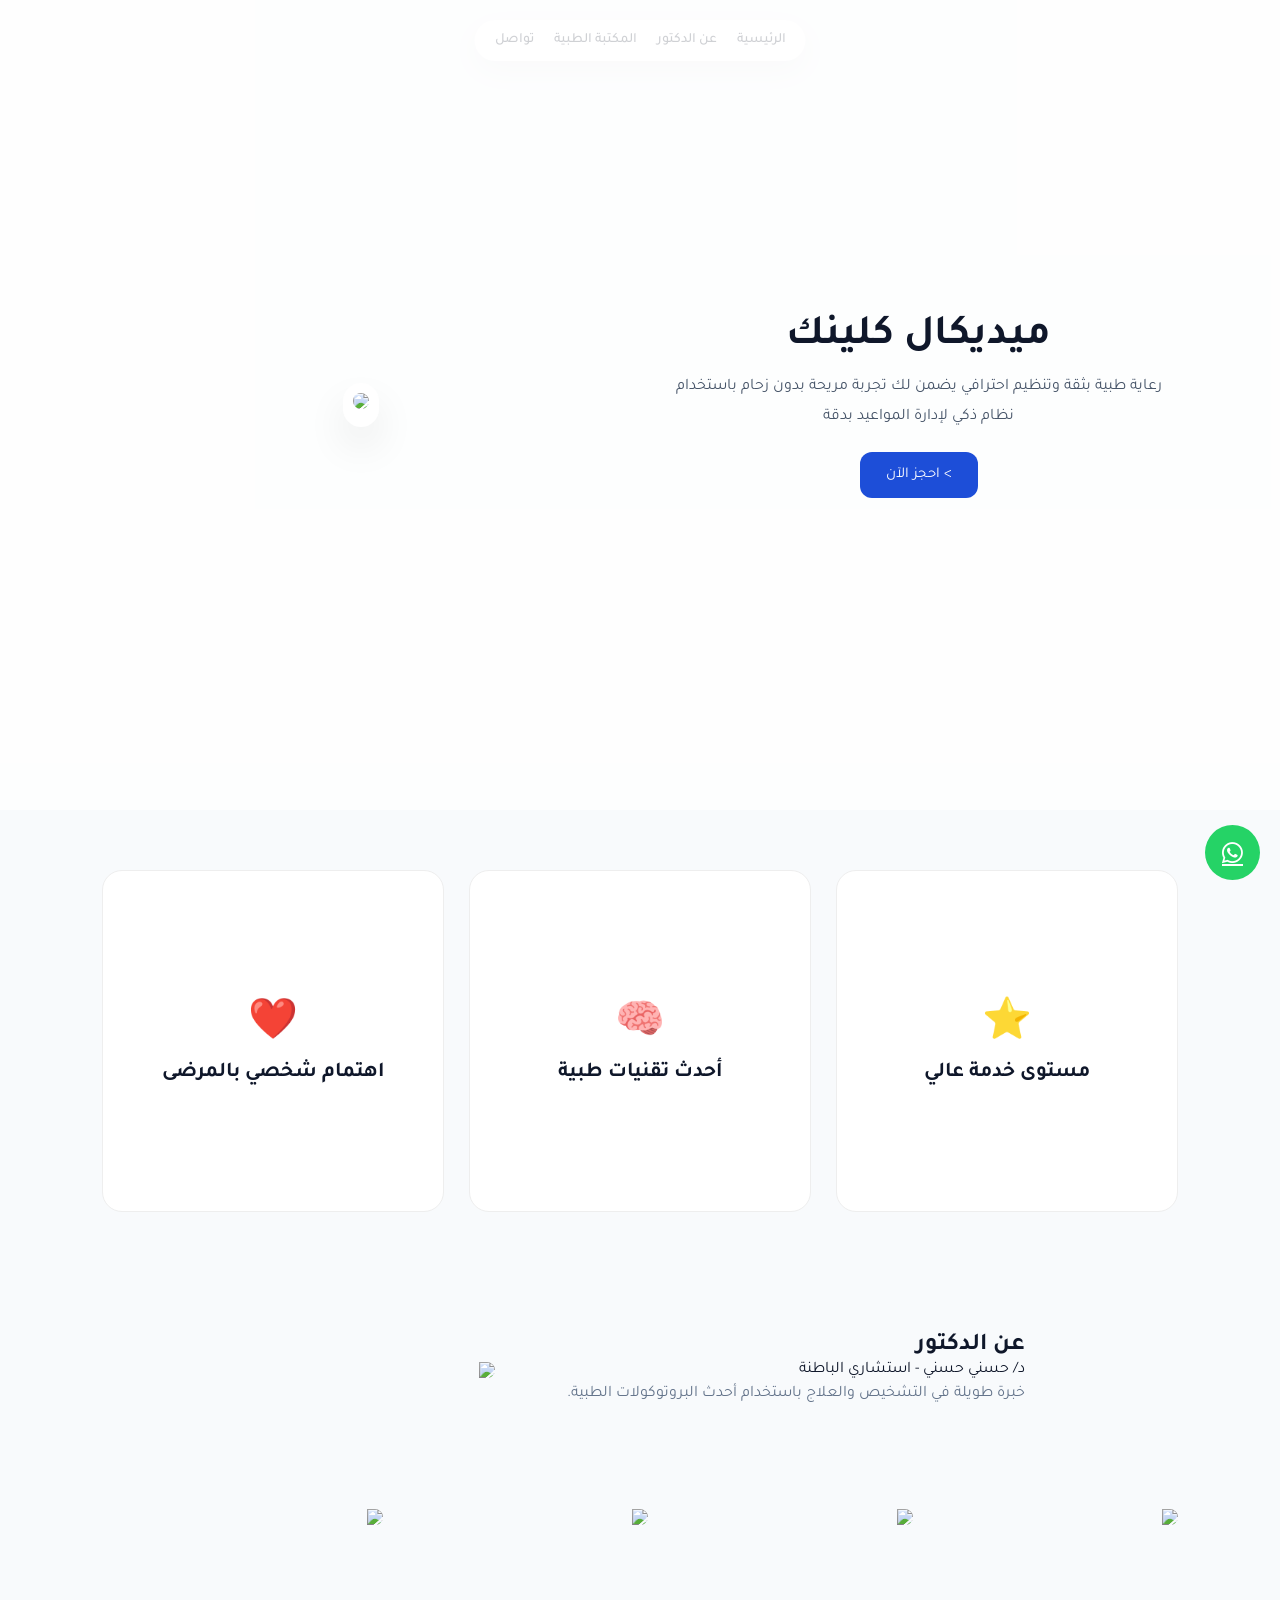
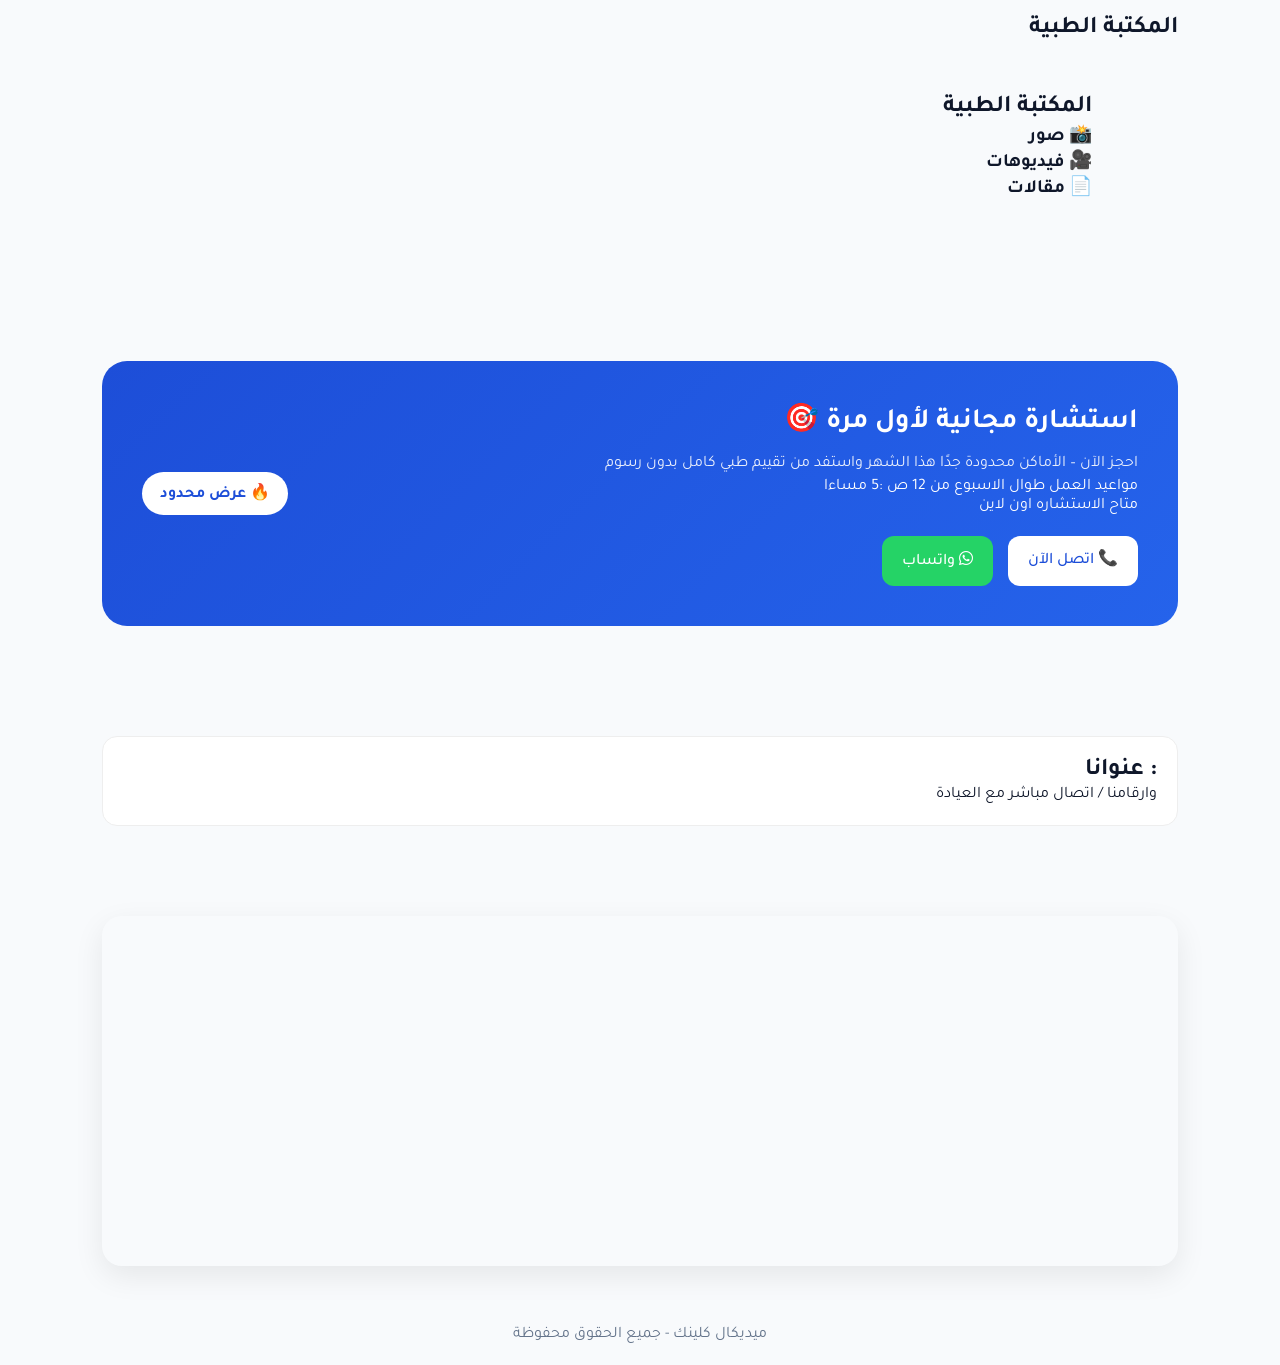
==== index.html @ 676a2374 "Update index.html" ====
<!DOCTYPE html>
<html lang="ar" dir="rtl">
<head>
<meta charset="UTF-8">
<meta name="viewport" content="width=device-width, initial-scale=1.0">
<title>العيادة </title>

<link href="https://fonts.googleapis.com/css2?family=Tajawal:wght@400;500;700&display=swap" rel="stylesheet">
<link rel="stylesheet" href="https://cdnjs.cloudflare.com/ajax/libs/font-awesome/6.5.0/css/all.min.css">

<style>

:root{
  --primary:#1d4ed8;
  --dark:#0f172a;
  --bg:#f8fafc;
  --card:#ffffff;
  --muted:#64748b;
}

*{
  margin:0;
  padding:0;
  box-sizing:border-box;
  font-family:'Tajawal',sans-serif;
}

body{
  background:var(--bg);
  color:var(--dark);
}
.login-btn {
  background: linear-gradient(135deg, #1a237e, #3949ab);
  color: #fff;
  border: none;
  padding: 14px 30px;
  font-size: 16px;
  border-radius: 10px;
  cursor: pointer;
  position: relative;
  overflow: hidden;
  transition: 0.3s;
}

.login-btn::after {
  content: "";
  position: absolute;
  width: 100%;
  height: 100%;
  background: rgba(255,255,255,0.2);
  top: 0;
  left: -100%;
  transition: 0.4s;
}

.login-btn:hover::after {
  left: 100%;
}

.login-btn:hover {
  transform: translateY(-2px);
  box-shadow: 0 8px 20px rgba(0,0,0,0.2);
}
/* HERO */
.hero{
  position:relative;
  padding:70px 8%;
  background:linear-gradient(135deg,#e0f2fe,#ffffff);
  min-height:90vh;
  display:flex;
  align-items:center;
}
.hero-content{
  display:flex;
  justify-content:center; /* يوسّط العناصر */
  align-items:center;
}
/* NAV inside hero */
.navbar{
  position:absolute;
  top:20px;
  left:50%;
  transform:translateX(-50%);
  background:#fff;
  padding:12px 20px;
  border-radius:50px;
  display:flex;
  gap:20px;
  box-shadow:0 10px 30px rgba(0,0,0,0.08);
}

.navbar a{
  text-decoration:none;
  color:var(--dark);
  font-weight:500;
  font-size:14px;
}

.hero-content{
  display:flex;
  width:100%;
  justify-content:space-between;
  align-items:left;
  flex-wrap:wrap;
}

.hero-text{
  flex:0.8;
  max-width:500px;
  margin-right:70px; /* زقيه لليمين */
}

.hero-text h1{
  font-size:42px;
}

.hero-text p{
  color:var(--muted);
  margin-top:10px;
  line-height:1.8;
}

.hero-img{
  flex:1;
  text-align:left;
}

.hero-img img{
  width:320px;
  border-radius:20px;
}

/* WA ICON */
.wa{
  position:fixed;
  bottom:20px;
  right:20px;
  background:#25d366;
  color:#fff;
  width:55px;
  height:55px;
  border-radius:50%;
  display:flex;
  align-items:center;
  justify-content:center;
  font-size:24px;
}

/* CARDS */
.cards{
  display:grid;

  /* 3 كروت كبار في الصف */
  grid-template-columns: repeat(3, 1fr);

  gap:25px;
  padding:60px 8%;
}

/* CARDS */
.cards{
  display:grid;

  /* 3 كروت كبار في الصف */
  grid-template-columns: repeat(3, 1fr);

  gap:25px;
  padding:60px 8%;
}


.card{
  background:#fff;
  border-radius:20px;
  border:1px solid #eee;

  /* مربعة */
  aspect-ratio:1 / 1;

  /* توسيط المحتوى */
  display:flex;
  align-items:center;
  justify-content:center;
  text-align:center;

  font-size:18px;
  font-weight:500;
  transition:0.3s;
}

/* تأثير فخم */
.card:hover{
  transform:translateY(-8px);
  box-shadow:0 20px 40px rgba(0,0,0,0.08);
}


/* DOCTOR SECTION */

.doctor{
  display:flex;
  align-items:center;
  justify-content:center; /* بدل space-between */
  gap:30px;
  padding:60px 8%;
}

/* النص */
.doctor > div{
  flex:0.9;
  max-width:450px;
}

/* الصورة */
.doctor img{
  width:280px;
  border-radius:20px;
}

  
.doctor > div{
  flex:1;
  max-width:500px;
  text-align:right;
  margin-right:40px; /* دي الحركة المهمة */
}
/* GALLERY */
.gallery{
  display:flex;
  overflow-x:auto;
  gap:15px;
  padding:40px 8%;
}

.gallery img{
  width:250px;
  border-radius:15px;
}

/* MEDIA */
.media{
  padding:50px 8%;
}

.media-grid{
  display:grid;
  grid-template-columns:repeat(auto-fit,minmax(250px,1fr));
  gap:15px;
}

.cta{
  margin:60px 8%;
  border-radius:25px;
  background:linear-gradient(135deg,#1d4ed8,#2563eb);
  color:#fff;
  padding:40px;
  position:relative;
  overflow:hidden;
}

/* توزيع داخلي */
.cta-content{
  display:flex;
  justify-content:space-between;
  align-items:center;
  flex-wrap:wrap;
  gap:20px;
}

/* النص */
.cta-text h2{
  font-size:28px;
  margin-bottom:10px;
}

.cta-text p{
  opacity:0.9;
  line-height:1.8;
}

/* الأزرار */
.cta-buttons{
  margin-top:20px;
  display:flex;
  gap:15px;
  flex-wrap:wrap;
}

.call-btn{
  background:#fff;
  color:#1d4ed8;
  padding:12px 20px;
  border-radius:12px;
  text-decoration:none;
  font-weight:500;
}

.wa-btn{
  background:#25d366;
  color:#fff;
  padding:12px 20px;
  border-radius:12px;
  text-decoration:none;
  font-weight:500;
}

/* البادج */
.cta-badge{
  background:#fff;
  color:#1d4ed8;
  padding:10px 18px;
  border-radius:50px;
  font-weight:600;
}

/* موبايل */
@media(max-width:600px){
  .cta-content{
    flex-direction:column;
    text-align:center;
  }
}
/* CONTACT */
.contact{
  padding:50px 8%;
}

.contact-box{
  background:#fff;
  padding:20px;
  border-radius:15px;
  border:1px solid #eee;
}

  .hero-text{
  flex:0.8;
  margin:0 auto;      /* ده اللي بيخليه في النص */
  text-align:center;  /* يخلي الكلام نفسه متوسّط */
}

  .hero-img{
  flex:0.8;
  text-align:center;
}
  
/* MAP */
.map{
  padding:40px 8%;
}

/* FOOTER */
footer{
  text-align:center;
  padding:20px;
  color:#64748b;
}
.wa-btn{
  background:#25d366;
  color:#fff;
  padding:14px 20px;
  border-radius:12px;
  text-decoration:none;
}
  .book-btn{
  background:#1d4ed8;
  color:#fff;
  padding:12px 22px;
  border:none;
  border-radius:12px;
  font-size:15px;
  cursor:pointer;
  transition:0.3s;
}

.book-btn:hover{
  transform:translateY(-2px);
  box-shadow:0 10px 20px rgba(0,0,0,0.1);
}  
  @media(max-width:900px){
  .cards{
    grid-template-columns: repeat(2, 1fr);
  }
}

@media(max-width:500px){
  .cards{
    grid-template-columns: 1fr;
  }
}
</style>
</head>














  
<body>

<!-- HERO -->
<section class="hero" style="
  position:relative;
  background:url('https://images.unsplash.com/photo-1586773860418-d37222d8fce3?auto=format&fit=crop&w=1600&q=80') center/cover no-repeat;
  min-height:90vh;
  display:flex;
  align-items:center;
  padding:70px 8%;
">

<!-- NAV -->
  <div class="navbar">
    <a href="#">الرئيسية</a>
    <a href="#doctor">عن الدكتور</a>
    <a href="#media">المكتبة الطبية</a>
    <a href="#contact">تواصل</a>
  </div>
  
  <!-- overlay فاتح -->
  <div style="
    position:absolute;
    inset:0;
    background:rgba(255,255,255,0.80);
  ">
    
  </div>
  

  <div class="hero-content" style="
    position:relative;
    z-index:2;
    display:flex;
    justify-content:space-between;
    align-items:center;
    width:100%;
    gap:40px;
    flex-wrap:wrap;
  ">
  
    <!-- TEXT -->
    <div class="hero-text" style="
      flex:1;
      max-width:520px;
    ">

      <h1 style="font-size:42px; margin-bottom:10px;">
        ميديكال كلينك
      </h1>

      <p style="
        color:#475569;
        line-height:1.9;
        font-size:16px;
        margin-bottom:20px;
      ">
        رعاية طبية بثقة وتنظيم احترافي يضمن لك تجربة مريحة بدون زحام  
        باستخدام نظام ذكي لإدارة المواعيد بدقة
      </p>

      <!-- BUTTON -->
      <button onclick="location.href='https://yel-eng.github.io/MediCare-Clinic/booking.html'"
        style=" background:#1d4ed8; color:#fff; padding:14px 26px; border:none; border-radius:12px; font-size:15px; cursor:pointer; transition:0.3s; " onmouseover="this.style.transform='translateY(-2px)'" onmouseout="this.style.transform='translateY(0)'" >
      >
        احجز الآن
      </button>

    </div>

    <!-- IMAGE -->
    <div class="hero-img" style="
      flex:1;
      display:flex;
      justify-content:center;
    ">

      <div style="
        background:#fff;
        padding:10px;
        border-radius:20px;
        box-shadow:0 20px 40px rgba(0,0,0,0.08);
      ">
        <img src="https://i.pravatar.cc/320?img=12"
          style="width:280px; border-radius:15px;">
      </div>

    </div>

  </div>

</section>
  

  
    

<!-- CARDS -->
<section class="cards">

  <div class="card">
  <div>
    <div style="font-size:40px;">⭐</div>
    <h3 style="margin-top:10px;">مستوى خدمة عالي</h3>
  </div>
</div>

  <div class="card">
  <div>
    <div style="font-size:40px;">🧠</div>
    <h3 style="margin-top:10px;"> أحدث تقنيات طبية</h3>
  </div>
</div>

<div class="card">
  <div>
    <div style="font-size:40px;">❤️</div>
    <h3 style="margin-top:10px;"> اهتمام شخصي بالمرضى</h3>
  </div>
</div>

</section>

<!-- DOCTOR -->
<section class="doctor" id="doctor">

  <div>
    <h2>عن الدكتور</h2>
    <p>د/ حسني حسني - استشاري الباطنة</p>
    <p style="color:#64748b;line-height:1.8;">
      خبرة طويلة في التشخيص والعلاج باستخدام أحدث البروتوكولات الطبية.
    </p>
  </div>

  <img src="https://i.pravatar.cc/320?img=12">

</section>

<!-- GALLERY -->
<section class="gallery">
  <img src="https://images.unsplash.com/photo-1588776814546-1ffcf47267a5">
  <img src="https://images.unsplash.com/photo-1587351021759-3e566b6af7cc">
  <img src="https://images.unsplash.com/photo-1588776814546-1ffcf47267a5">
  <img src="https://images.unsplash.com/photo-1587351021759-3e566b6af7cc">
</section>

<!-- MEDIA -->
<section class="media" id="media">

<h2>المكتبة الطبية</h2>


 <section class="media" id="media">

<h2>المكتبة الطبية</h2>

<h3>📸 صور</h3>
<div class="media-grid" id="imagesContainer"></div>

<h3>🎥 فيديوهات</h3>
<div class="media-grid" id="videosContainer"></div>

<h3>📄 مقالات</h3>
<div class="media-grid" id="articlesContainer"></div>

</section>

</section>

<div class="cta">

  <div class="cta-content">

    <div class="cta-text">
      <h2>استشارة مجانية لأول مرة 🎯</h2>
      <p>
        احجز الآن – الأماكن محدودة جدًا هذا الشهر  
        واستفد من تقييم طبي كامل بدون رسوم
      </p

        <p>
مواعيد العمل طوال الاسبوع من 12 ص :5 مساءا  <br> متاح الاستشاره اون لاين 
      </p>


      <div class="cta-buttons">
        <a href="tel:01211538334" class="call-btn">📞 اتصل الآن</a>

        <a href="https://wa.me/201556614498" class="wa-btn">
          <i class="fab fa-whatsapp"></i> واتساب
        </a>
      </div>

    </div>

    <div class="cta-badge">
      🔥 عرض محدود
    </div>

  </div>

</div>

<!-- CONTACT -->
<section class="contact" id="contact">

<div class="contact-box">
  <h2> : عنوانا</h2>
  <p>وارقامنا / اتصال مباشر مع العيادة</p>
</div>

</section>

<!-- MAP -->
<section class="map">

  <div style="
    width:100%;
    height:350px;
    border-radius:20px;
    overflow:hidden;
    box-shadow:0 10px 30px rgba(0,0,0,0.08);
  ">

    <iframe 
      src="https://www.google.com/maps?q=alexandria+egypt&output=embed"
      width="100%" 
      height="100%" 
      style="border:0;" 
      allowfullscreen=""
      loading="lazy">
    </iframe>

  </div>

</section>

<!-- FOOTER -->
<footer>
  ميديكال كلينك - جميع الحقوق محفوظة
</footer>

<!-- WHATSAPP -->
<a class="wa" href="https://wa.me/201211538334">
<i class="fab fa-whatsapp"></i>
</a>
<script>
let data = JSON.parse(localStorage.getItem("clinicData")) || [];

const imagesContainer = document.getElementById("imagesContainer");
const videosContainer = document.getElementById("videosContainer");
const articlesContainer = document.getElementById("articlesContainer");

data.forEach(item => {

  // الصور
  if(item.type === "image"){
    imagesContainer.innerHTML += `
      <div class="card">
        <img src="${item.link}" style="width:100%;border-radius:10px">
      </div>
    `;
  }

  // الفيديوهات
  if(item.type === "video"){
    videosContainer.innerHTML += `
      <div class="card">
        <video controls style="width:100%;border-radius:10px">
          <source src="${item.link}" type="video/mp4">
        </video>
      </div>
    `;
  }

  // المقالات
  if(item.type === "article"){
    articlesContainer.innerHTML += `
      <div class="card">
        <h3>${item.title}</h3>
        <p>${item.desc}</p>
      </div>
    `;
  }

});
</script>
  <script src="https://www.gstatic.com/firebasejs/8.10.1/firebase-auth.js"></script>
</body>
</html>
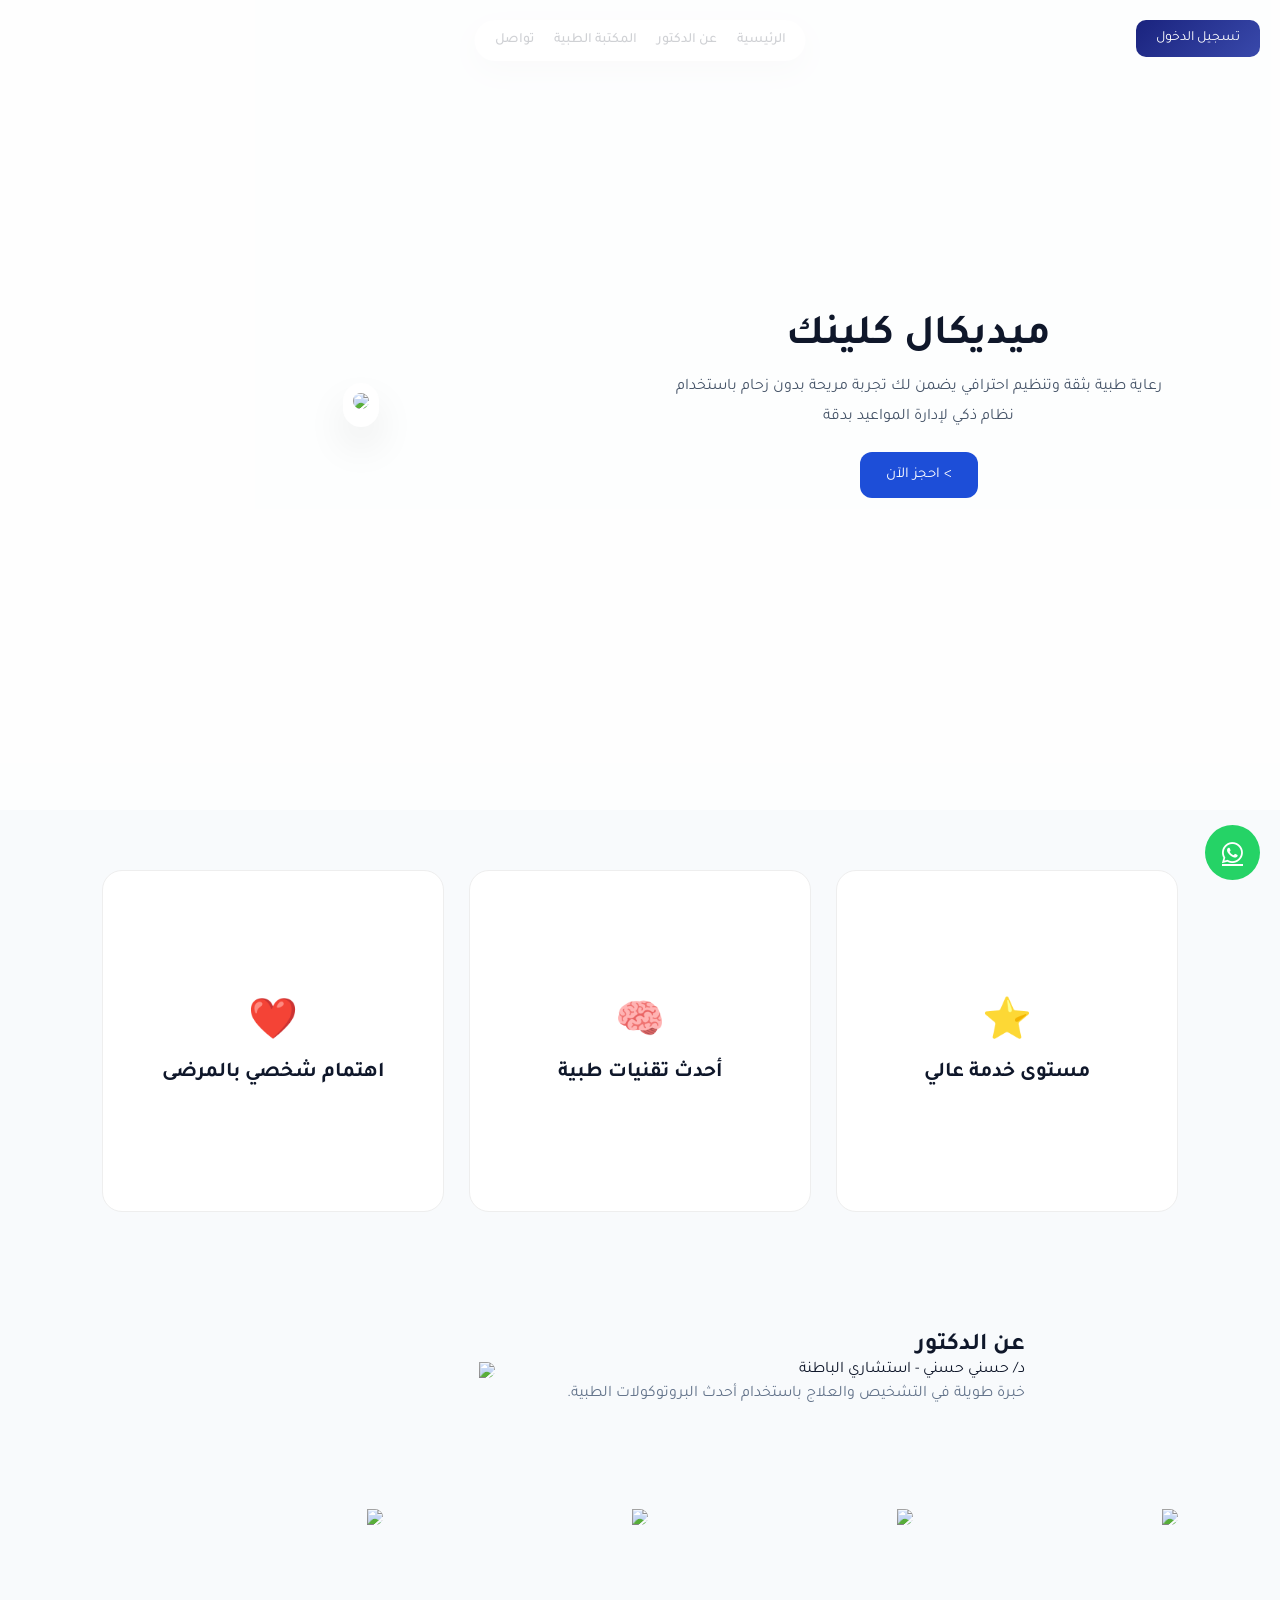
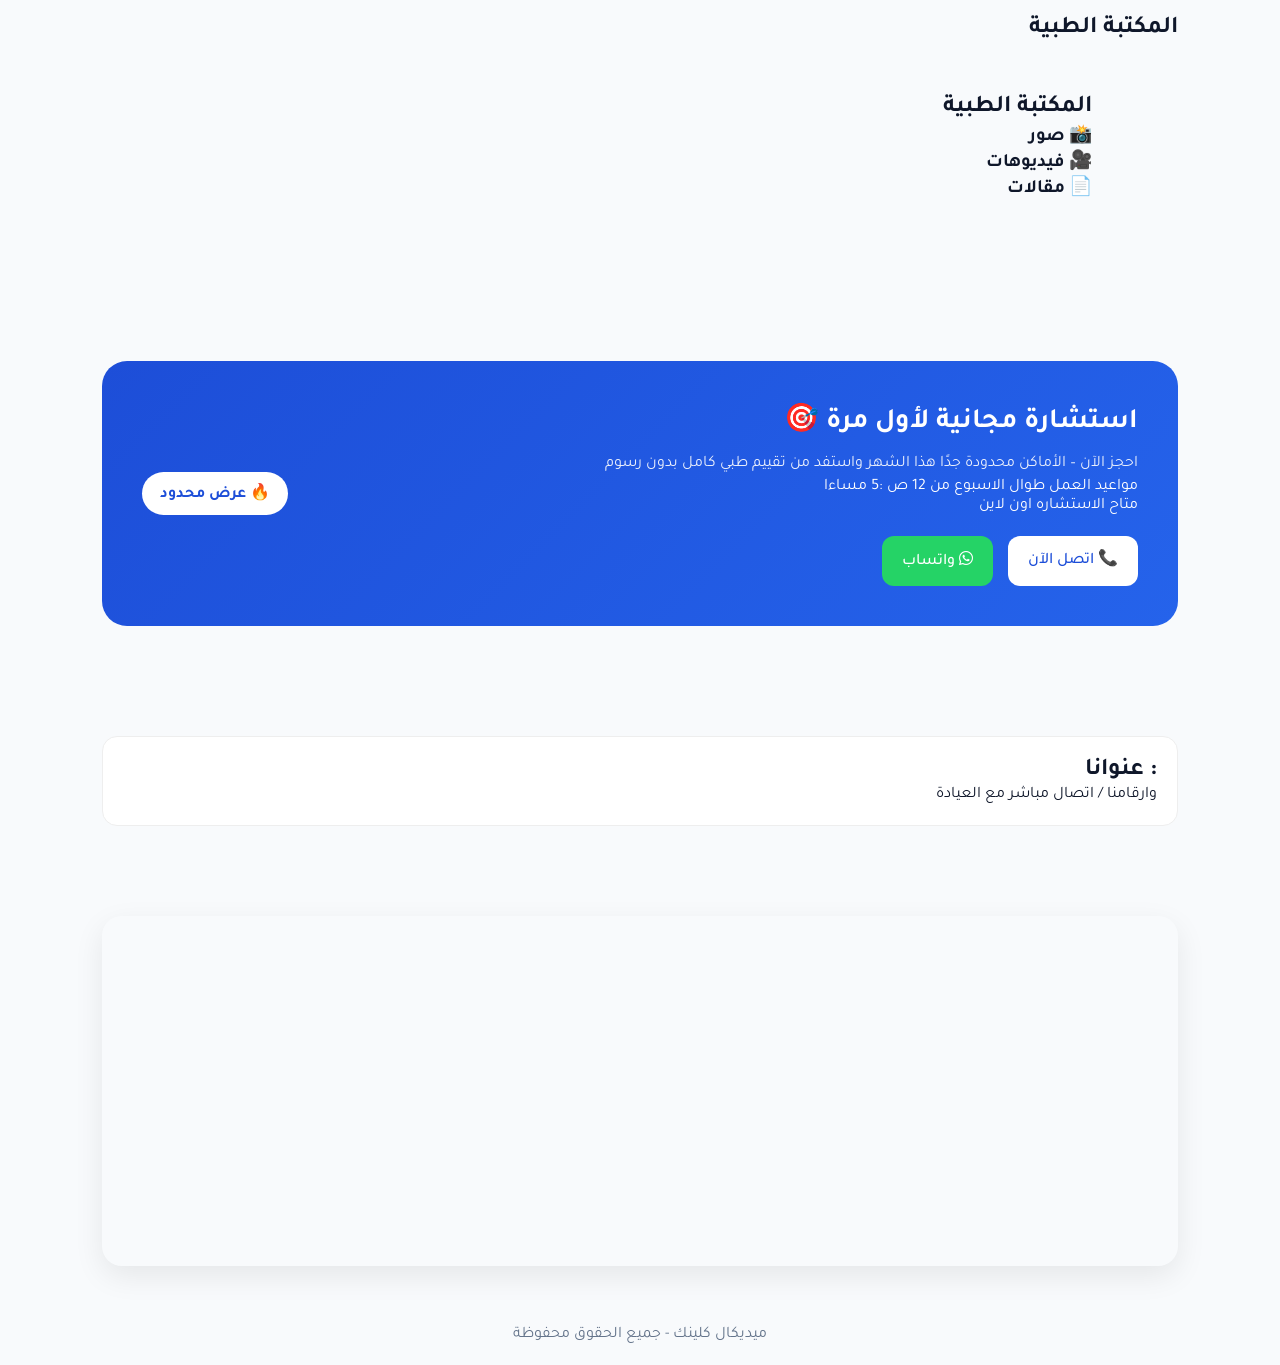
==== commit 0782df0a: "Refactor login button styles and structure" ====
--- a/index.html
+++ b/index.html
@@ -30,36 +30,19 @@
   color:var(--dark);
 }
 .login-btn {
+  position: absolute;
+  top: 20px;
+  right: 20px; /* عشان RTL */
+  z-index: 999;
+
   background: linear-gradient(135deg, #1a237e, #3949ab);
   color: #fff;
   border: none;
-  padding: 14px 30px;
-  font-size: 16px;
+  padding: 10px 20px;
+  font-size: 14px;
   border-radius: 10px;
   cursor: pointer;
-  position: relative;
-  overflow: hidden;
   transition: 0.3s;
-}
-
-.login-btn::after {
-  content: "";
-  position: absolute;
-  width: 100%;
-  height: 100%;
-  background: rgba(255,255,255,0.2);
-  top: 0;
-  left: -100%;
-  transition: 0.4s;
-}
-
-.login-btn:hover::after {
-  left: 100%;
-}
-
-.login-btn:hover {
-  transform: translateY(-2px);
-  box-shadow: 0 8px 20px rgba(0,0,0,0.2);
 }
 /* HERO */
 .hero{
@@ -416,6 +399,10 @@
   padding:70px 8%;
 ">
 
+  <button class="login-btn" onclick="goLogin()">
+    تسجيل الدخول
+  </button>
+  
 <!-- NAV -->
   <div class="navbar">
     <a href="#">الرئيسية</a>
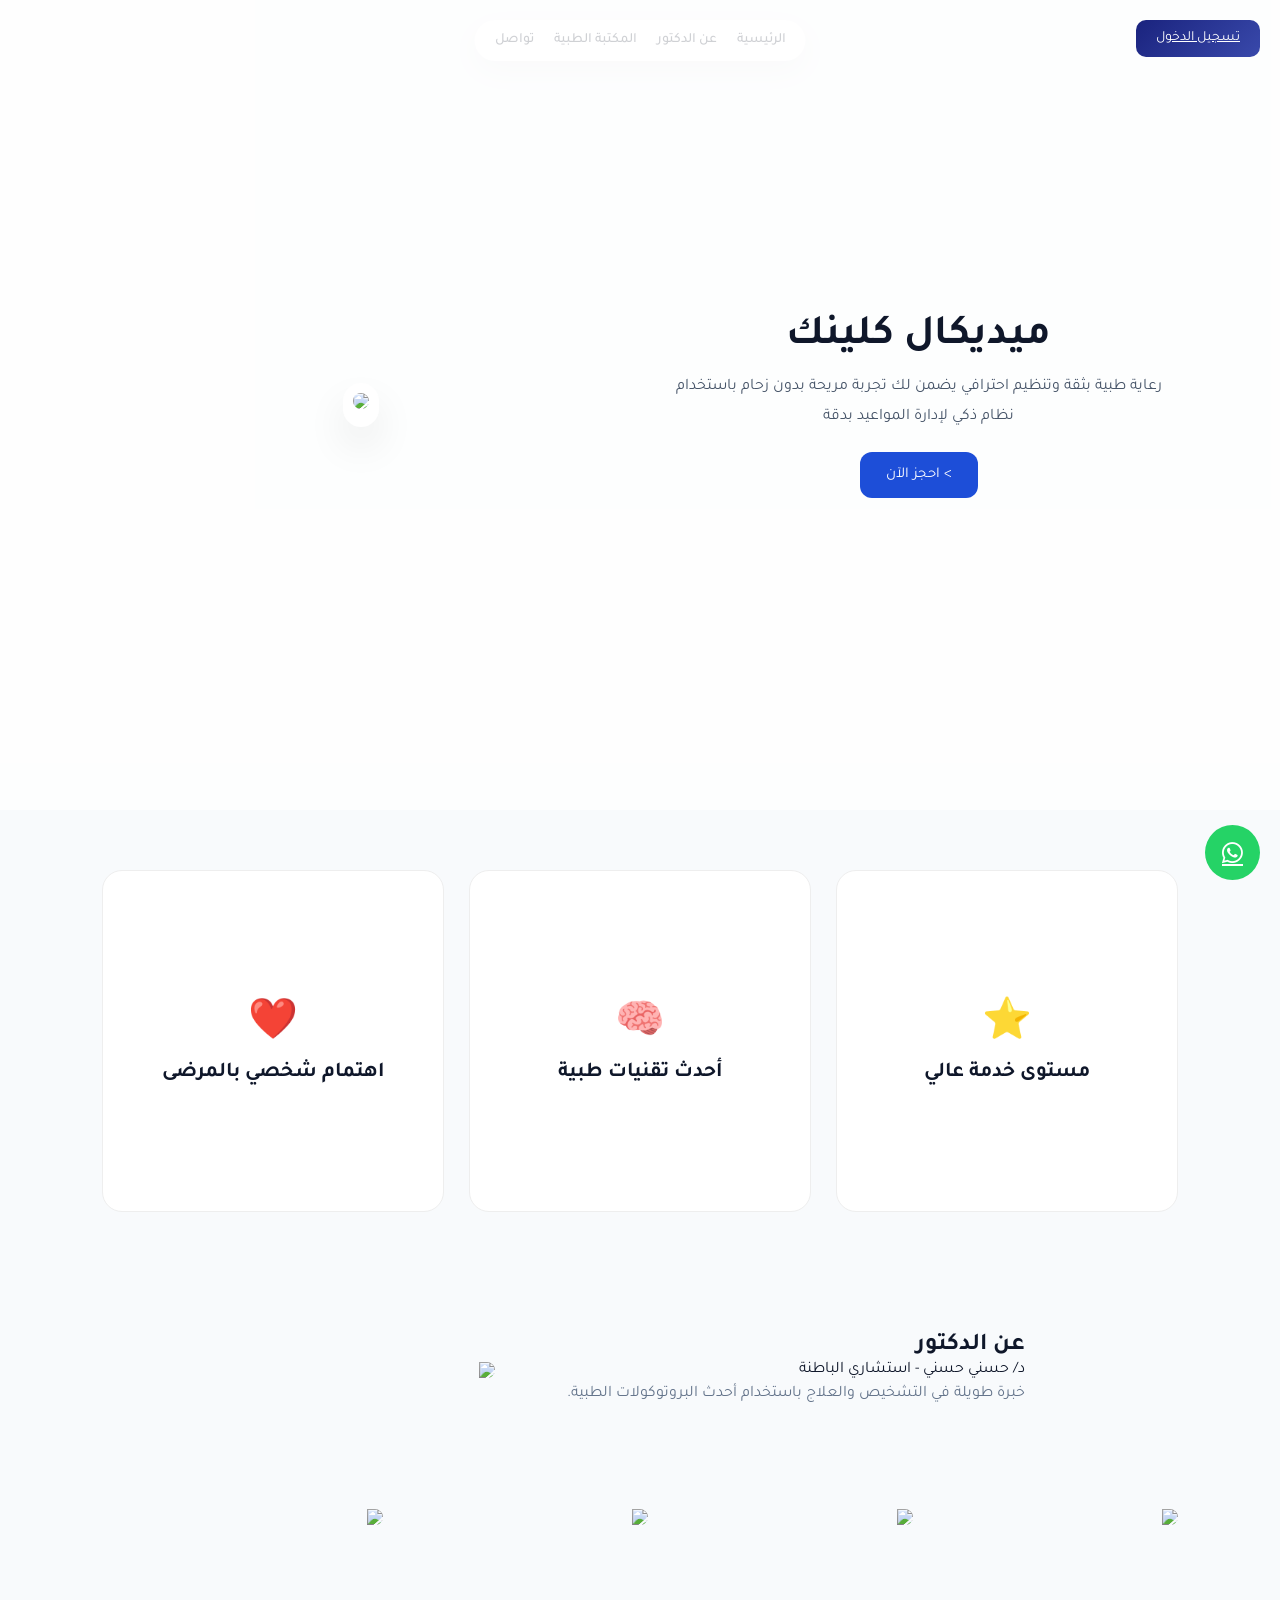
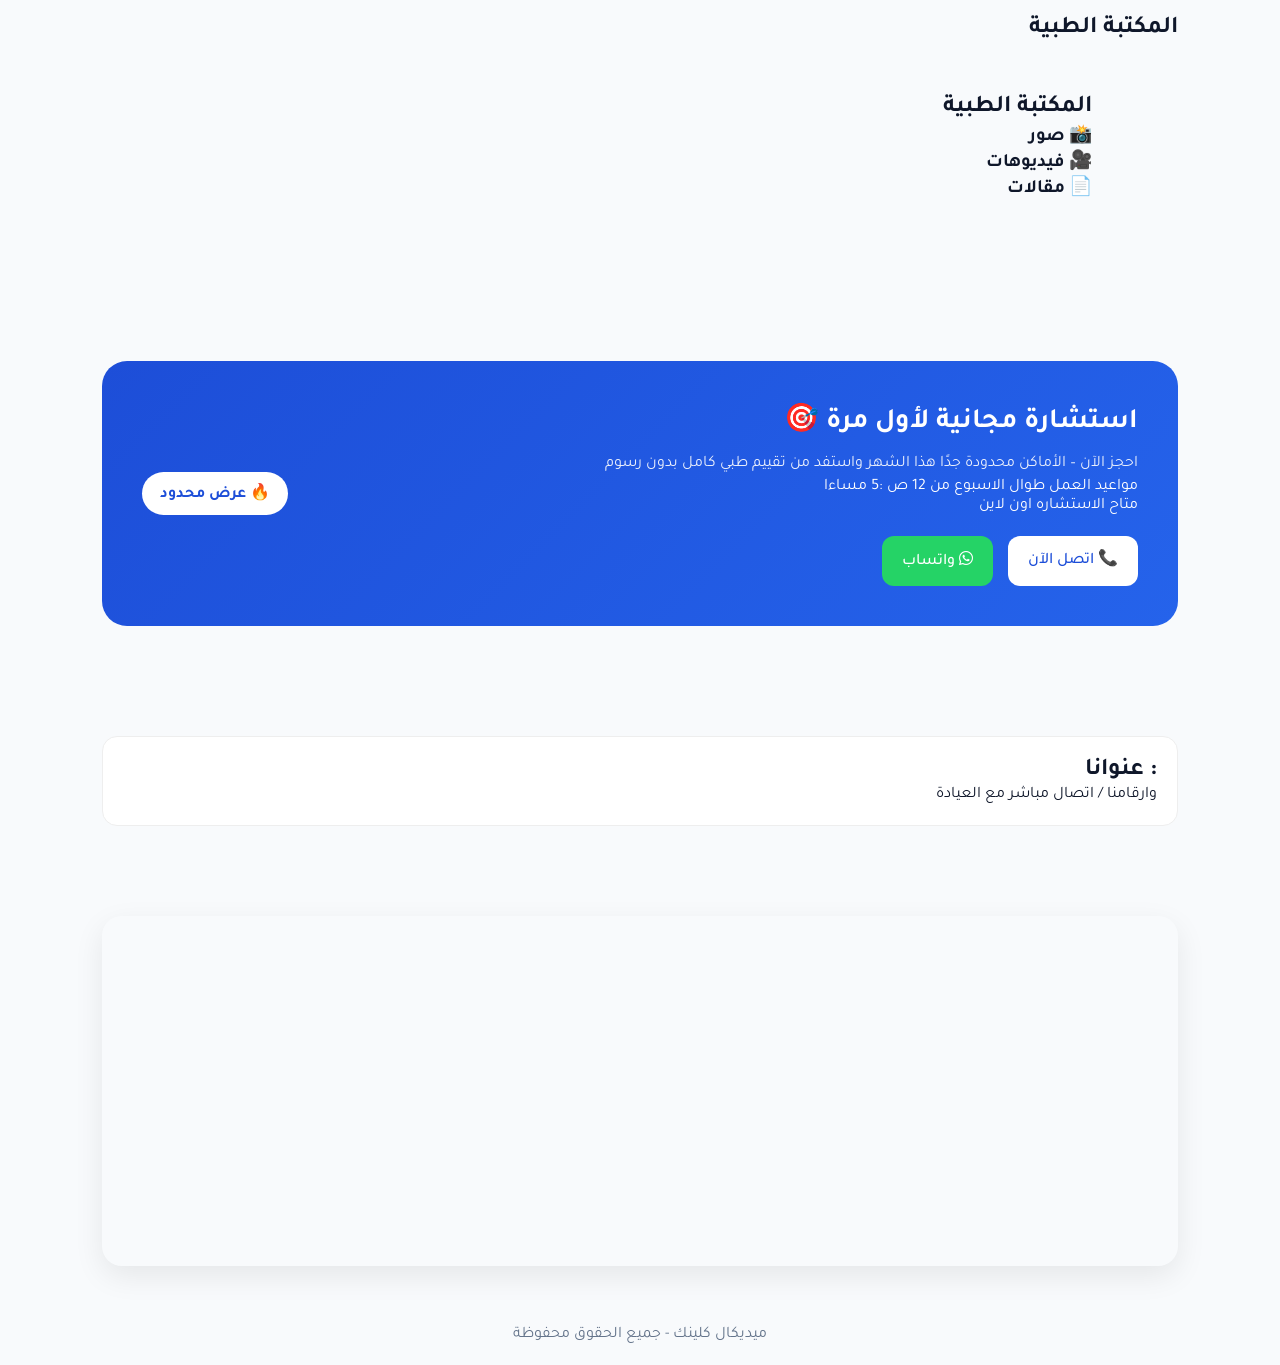
==== commit c6c1677e: "Update index.html" ====
--- a/index.html
+++ b/index.html
@@ -399,9 +399,9 @@
   padding:70px 8%;
 ">
 
-  <button class="login-btn" onclick="goLogin()">
-    تسجيل الدخول
-  </button>
+  <a href="https://yel-eng.github.io/MediCare-Clinic/login.html" class="login-btn">
+  تسجيل الدخول
+</a>
   
 <!-- NAV -->
   <div class="navbar">
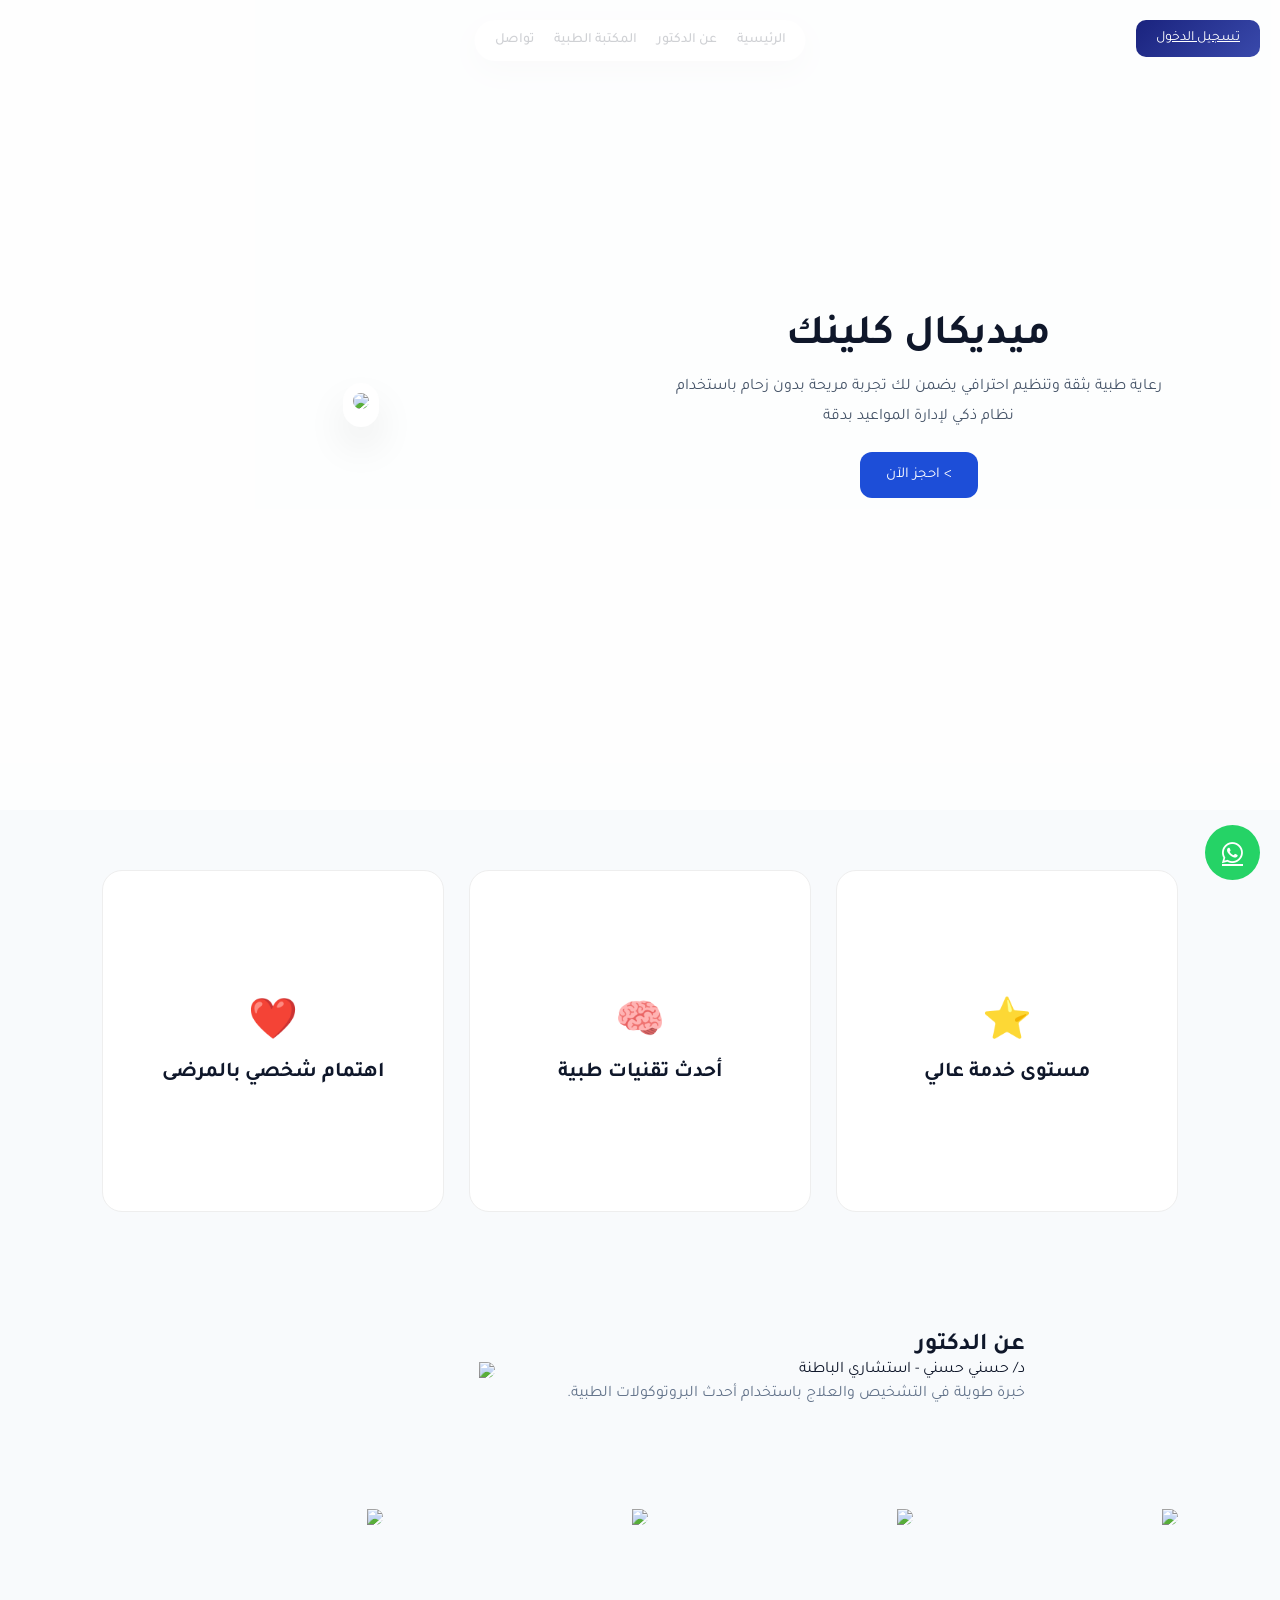
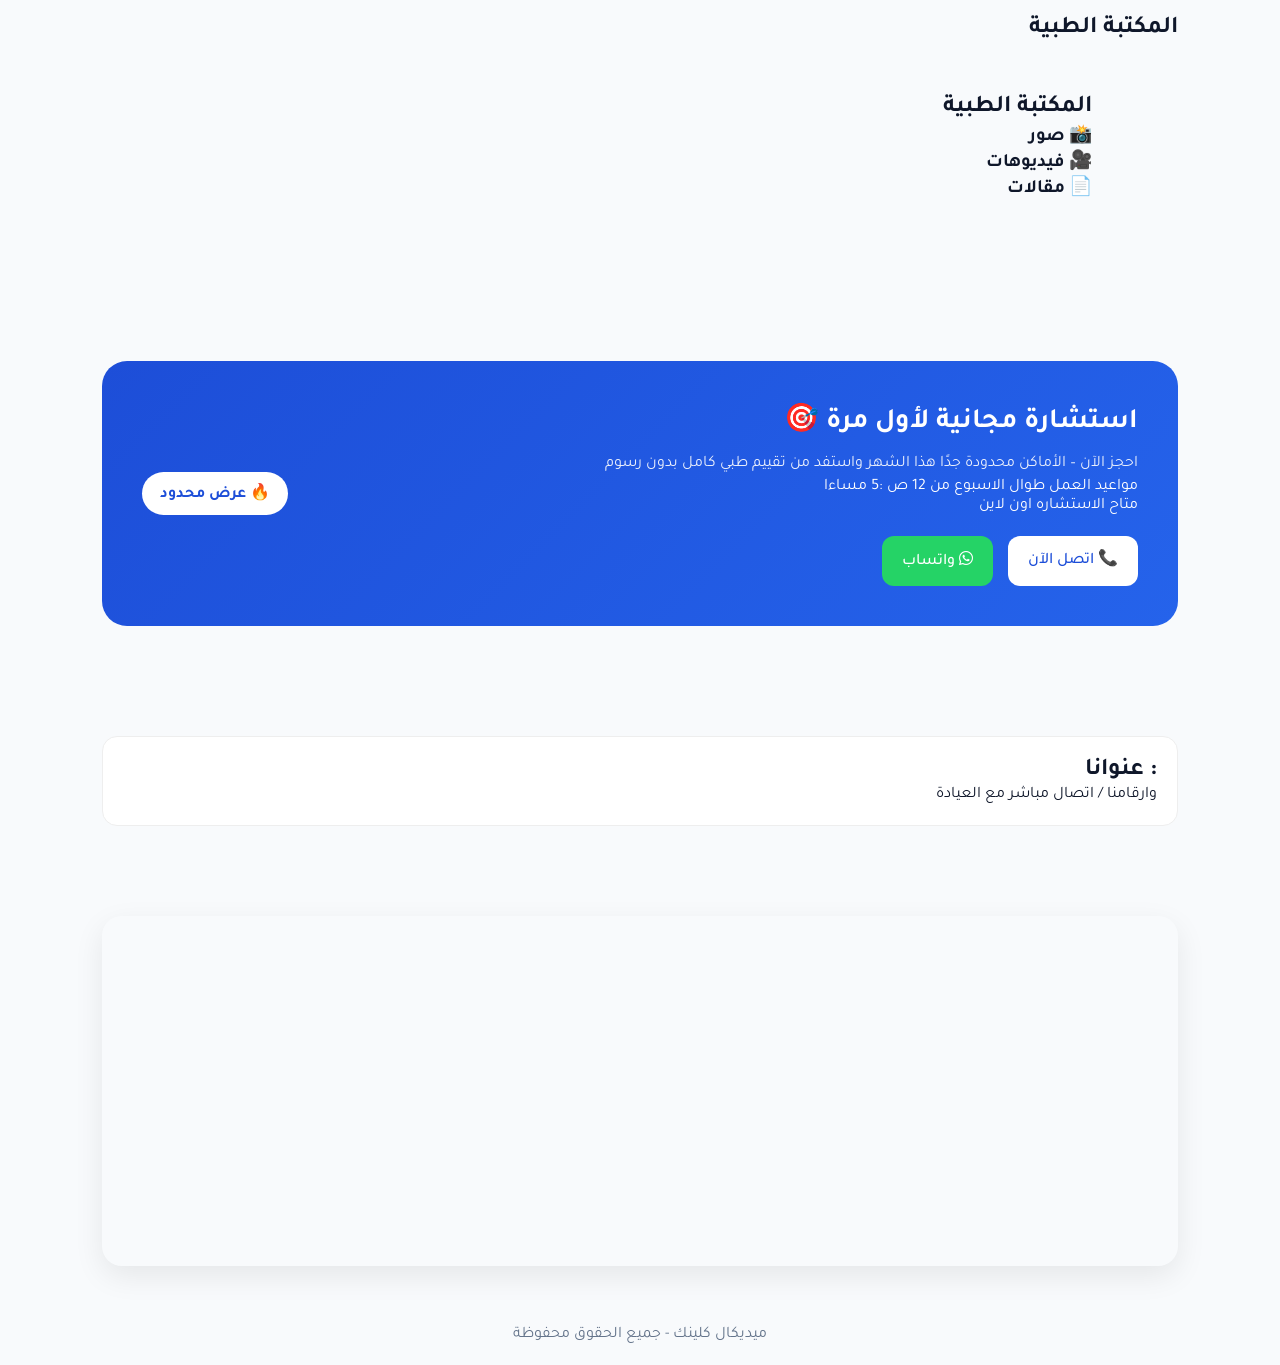
==== commit b0de057f: "Refactor loadData function for improved readability" ====
--- a/index.html
+++ b/index.html
@@ -637,47 +637,65 @@
 <a class="wa" href="https://wa.me/201211538334">
 <i class="fab fa-whatsapp"></i>
 </a>
-<script>
-let data = JSON.parse(localStorage.getItem("clinicData")) || [];
-
+<script type="module">
+import { initializeApp } from "https://www.gstatic.com/firebasejs/10.12.2/firebase-app.js";
+import { getFirestore, collection, getDocs } 
+from "https://www.gstatic.com/firebasejs/10.12.2/firebase-firestore.js";
+
+const firebaseConfig = {
+  apiKey: "AIzaSyA8FEgNeXAMZ1Sbg12zFCzwwxUD3sVl99o",
+  authDomain: "mydoctor-clinic.firebaseapp.com",
+  projectId: "mydoctor-clinic"
+};
+
+const app = initializeApp(firebaseConfig);
+const db = getFirestore(app);
+
+// containers
 const imagesContainer = document.getElementById("imagesContainer");
 const videosContainer = document.getElementById("videosContainer");
 const articlesContainer = document.getElementById("articlesContainer");
 
-data.forEach(item => {
-
-  // الصور
-  if(item.type === "image"){
-    imagesContainer.innerHTML += `
-      <div class="card">
-        <img src="${item.link}" style="width:100%;border-radius:10px">
-      </div>
-    `;
-  }
-
-  // الفيديوهات
-  if(item.type === "video"){
-    videosContainer.innerHTML += `
-      <div class="card">
-        <video controls style="width:100%;border-radius:10px">
-          <source src="${item.link}" type="video/mp4">
-        </video>
-      </div>
-    `;
-  }
-
-  // المقالات
-  if(item.type === "article"){
-    articlesContainer.innerHTML += `
-      <div class="card">
-        <h3>${item.title}</h3>
-        <p>${item.desc}</p>
-      </div>
-    `;
-  }
-
-});
+async function loadData() {
+  const snapshot = await getDocs(collection(db, "content"));
+
+  imagesContainer.innerHTML = "";
+  videosContainer.innerHTML = "";
+  articlesContainer.innerHTML = "";
+
+  snapshot.forEach((docSnap) => {
+    const item = docSnap.data();
+
+    if (item.type === "image") {
+      imagesContainer.innerHTML += `
+        <div class="card">
+          <img src="${item.link}" style="width:100%;border-radius:10px">
+        </div>
+      `;
+    }
+
+    if (item.type === "video") {
+      videosContainer.innerHTML += `
+        <div class="card">
+          <video controls style="width:100%">
+            <source src="${item.link}">
+          </video>
+        </div>
+      `;
+    }
+
+    if (item.type === "article") {
+      articlesContainer.innerHTML += `
+        <div class="card">
+          <h3>${item.title}</h3>
+          <p>${item.desc}</p>
+        </div>
+      `;
+    }
+  });
+}
+
+loadData();
 </script>
-  <script src="https://www.gstatic.com/firebasejs/8.10.1/firebase-auth.js"></script>
 </body>
 </html>
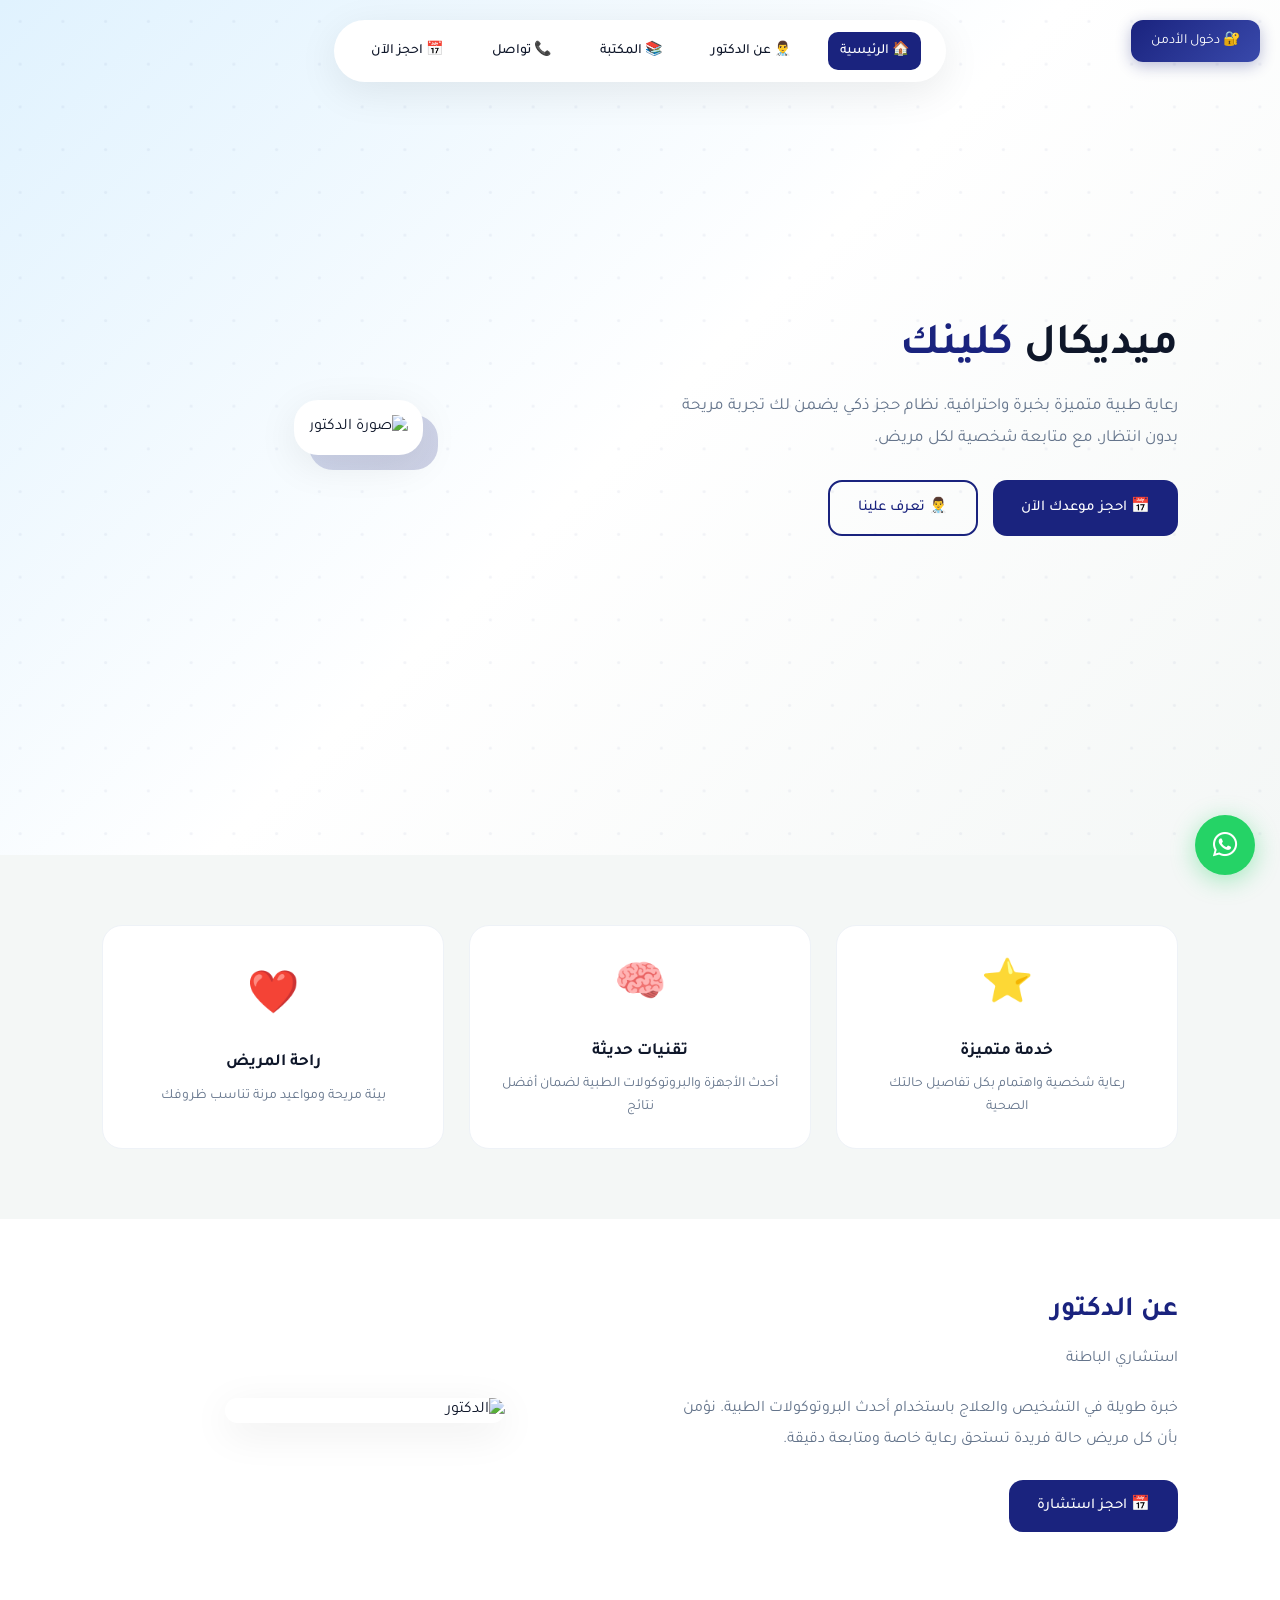
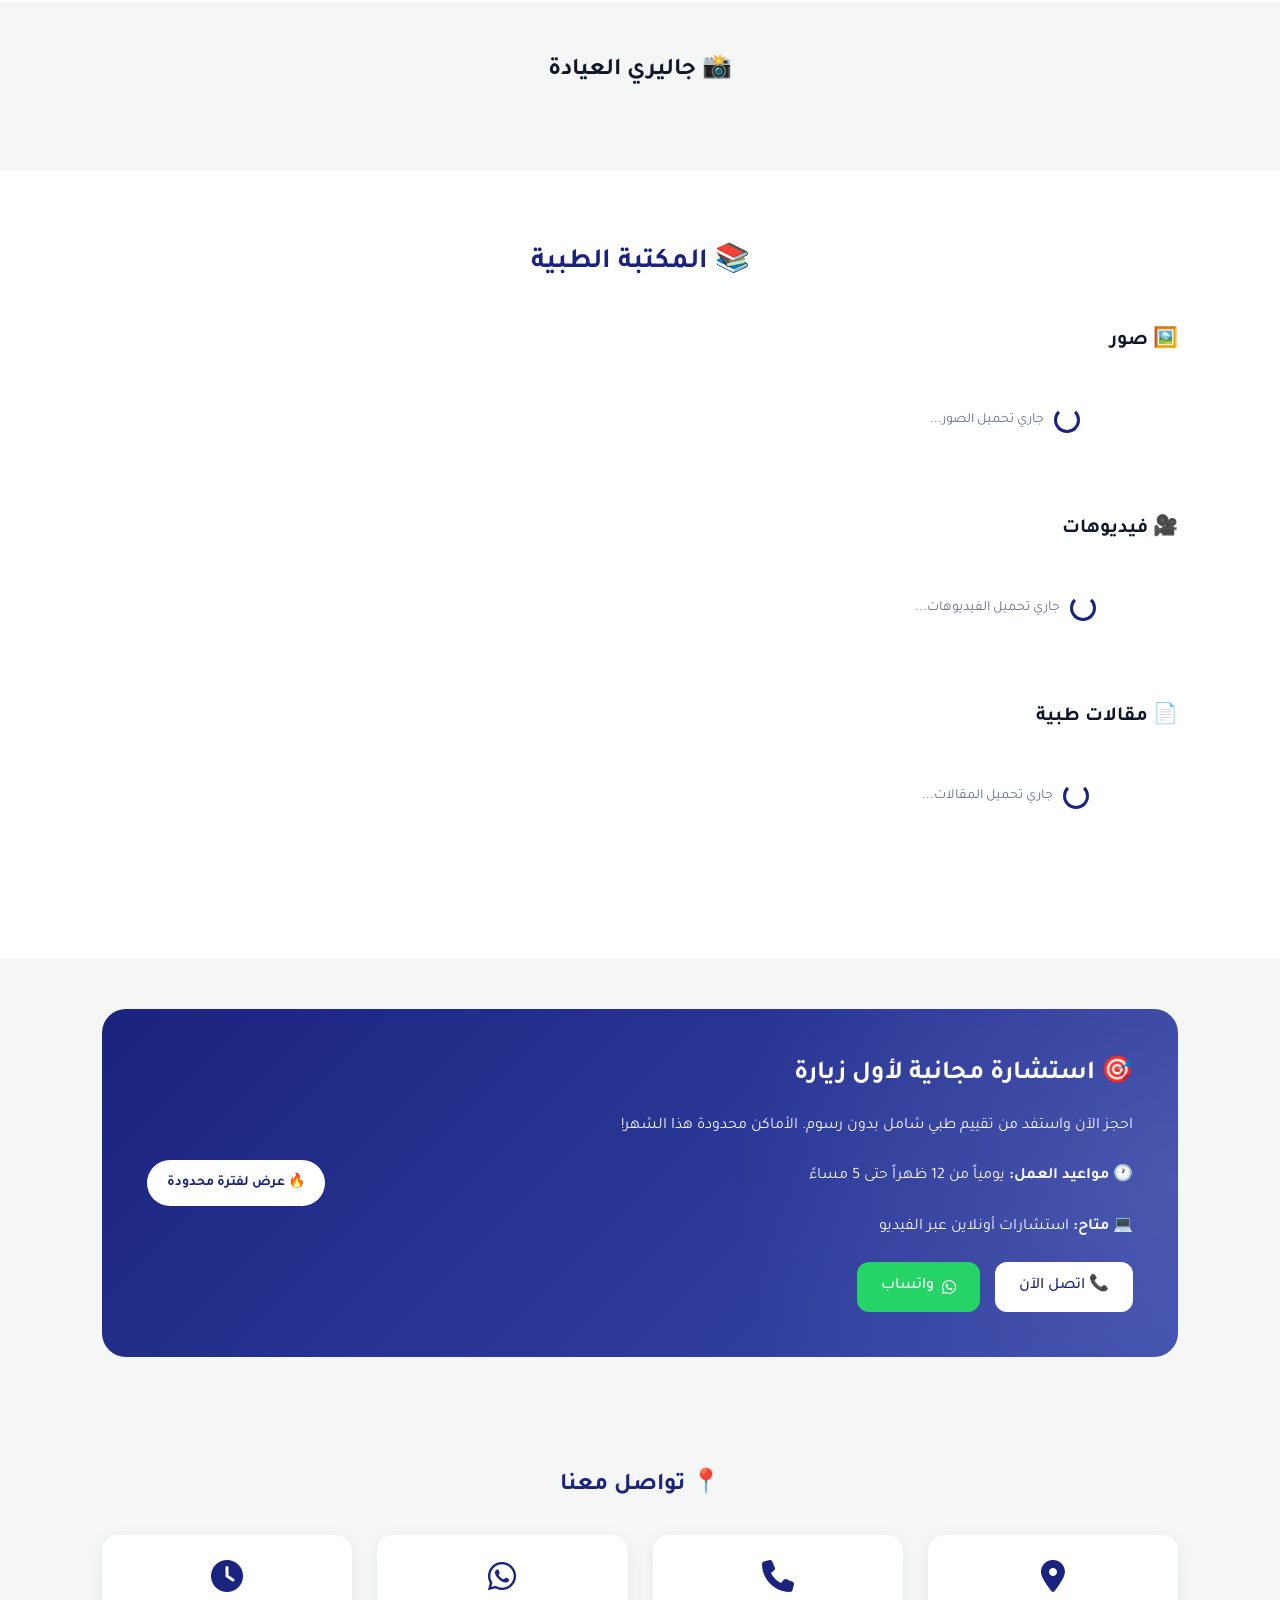
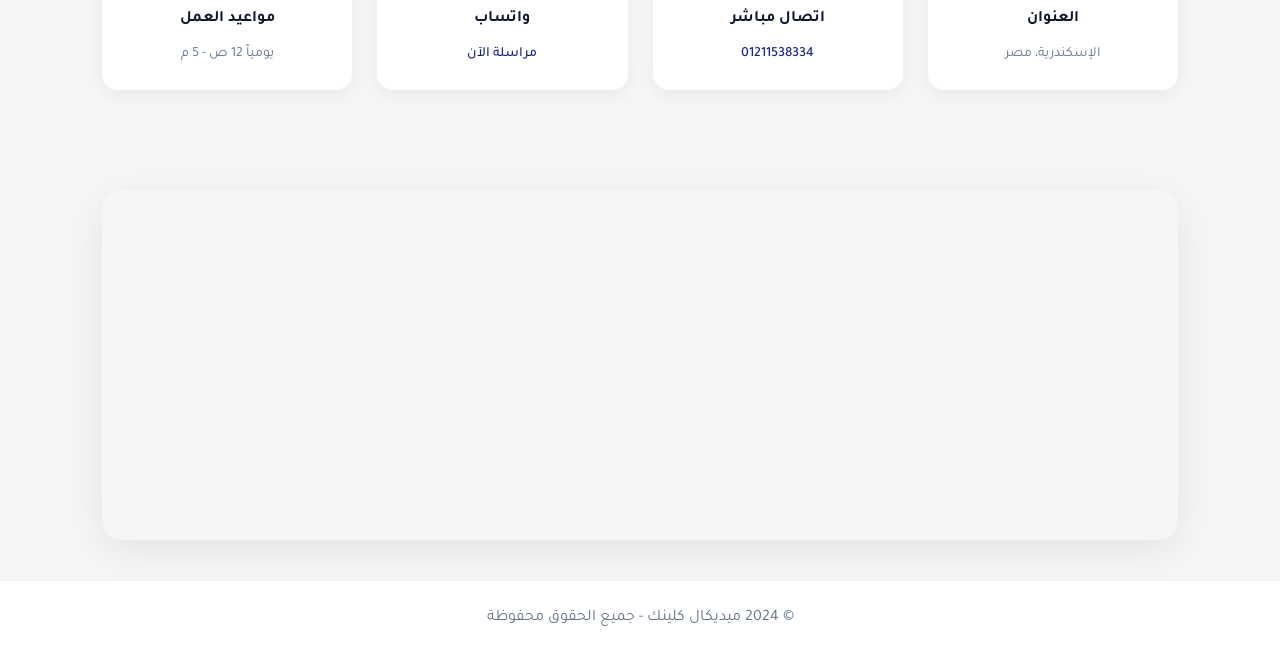
==== commit 95cd084b: "Update index.html" ====
--- a/index.html
+++ b/index.html
@@ -3,699 +3,582 @@
 <head>
 <meta charset="UTF-8">
 <meta name="viewport" content="width=device-width, initial-scale=1.0">
-<title>العيادة </title>
-
+<title>ميديكال كلينك - رعاية طبية متميزة</title>
 <link href="https://fonts.googleapis.com/css2?family=Tajawal:wght@400;500;700&display=swap" rel="stylesheet">
 <link rel="stylesheet" href="https://cdnjs.cloudflare.com/ajax/libs/font-awesome/6.5.0/css/all.min.css">
-
 <style>
-
 :root{
-  --primary:#1d4ed8;
+  --primary:#1a237e;
+  --primary-light:#3949ab;
   --dark:#0f172a;
-  --bg:#f8fafc;
+  --bg:#f4f7f6;
   --card:#ffffff;
   --muted:#64748b;
-}
-
-*{
-  margin:0;
-  padding:0;
-  box-sizing:border-box;
-  font-family:'Tajawal',sans-serif;
-}
-
-body{
-  background:var(--bg);
-  color:var(--dark);
-}
-.login-btn {
-  position: absolute;
-  top: 20px;
-  right: 20px; /* عشان RTL */
-  z-index: 999;
-
-  background: linear-gradient(135deg, #1a237e, #3949ab);
-  color: #fff;
-  border: none;
-  padding: 10px 20px;
-  font-size: 14px;
-  border-radius: 10px;
-  cursor: pointer;
-  transition: 0.3s;
-}
-/* HERO */
+  --success:#22c55e;
+  --whatsapp:#25d366;
+  --radius:20px;
+  --shadow:0 10px 40px rgba(0,0,0,0.08);
+}
+*{margin:0;padding:0;box-sizing:border-box;font-family:'Tajawal',sans-serif}
+body{background:var(--bg);color:var(--dark);line-height:1.6;overflow-x:hidden}
+
+/* Login Button */
+.login-btn{
+  position:fixed;top:20px;right:20px;z-index:999;
+  background:linear-gradient(135deg,var(--primary),var(--primary-light));
+  color:#fff;border:none;padding:10px 20px;font-size:14px;
+  border-radius:12px;cursor:pointer;transition:0.3s;
+  display:flex;align-items:center;gap:6px;text-decoration:none;
+  box-shadow:0 4px 15px rgba(26,35,126,0.3);
+}
+.login-btn:hover{transform:translateY(-2px);box-shadow:0 6px 20px rgba(26,35,126,0.4)}
+
+/* Mobile Menu Toggle */
+.menu-toggle{
+  display:none;position:fixed;top:15px;left:15px;z-index:1000;
+  background:var(--primary);color:#fff;border:none;width:44px;height:44px;
+  border-radius:12px;font-size:18px;cursor:pointer;
+}
+
+/* HERO SECTION */
 .hero{
-  position:relative;
-  padding:70px 8%;
-  background:linear-gradient(135deg,#e0f2fe,#ffffff);
-  min-height:90vh;
-  display:flex;
-  align-items:center;
+  position:relative;min-height:95vh;display:flex;align-items:center;
+  padding:80px 8%;background:linear-gradient(135deg,#e0f2fe 0%,#ffffff 50%,#f4f7f6 100%);
+}
+.hero::before{
+  content:"";position:absolute;inset:0;
+  background:url('data:image/svg+xml,<svg xmlns="http://www.w3.org/2000/svg" viewBox="0 0 1200 800"><defs><pattern id="dots" x="0" y="0" width="40" height="40" patternUnits="userSpaceOnUse"><circle cx="20" cy="20" r="1.5" fill="%231a237e" opacity="0.05"/></pattern></defs><rect width="1200" height="800" fill="url(%23dots)"/></svg>') center/cover;
+  pointer-events:none;
 }
 .hero-content{
-  display:flex;
-  justify-content:center; /* يوسّط العناصر */
-  align-items:center;
-}
-/* NAV inside hero */
+  position:relative;z-index:2;display:flex;justify-content:space-between;
+  align-items:center;width:100%;gap:50px;flex-wrap:wrap;
+}
+.hero-text{flex:1;max-width:550px}
+.hero-text h1{
+  font-size:44px;font-weight:700;color:var(--dark);margin-bottom:15px;
+  line-height:1.3;
+}
+.hero-text h1 span{color:var(--primary)}
+.hero-text p{
+  color:var(--muted);font-size:17px;line-height:1.9;margin-bottom:25px;
+}
+.hero-buttons{display:flex;gap:15px;flex-wrap:wrap}
+.btn-primary{
+  background:var(--primary);color:#fff;padding:14px 28px;border:none;
+  border-radius:14px;font-size:15px;font-weight:500;cursor:pointer;
+  transition:0.3s;display:inline-flex;align-items:center;gap:8px;
+  text-decoration:none;
+}
+.btn-primary:hover{background:var(--primary-light);transform:translateY(-3px);box-shadow:0 10px 25px rgba(26,35,126,0.3)}
+.btn-outline{
+  background:transparent;color:var(--primary);padding:14px 28px;
+  border:2px solid var(--primary);border-radius:14px;font-size:15px;
+  font-weight:500;cursor:pointer;transition:0.3s;display:inline-flex;
+  align-items:center;gap:8px;text-decoration:none;
+}
+.btn-outline:hover{background:var(--primary);color:#fff;transform:translateY(-3px)}
+.hero-img{
+  flex:1;display:flex;justify-content:center;align-items:center;
+}
+.hero-img-wrapper{
+  background:var(--card);padding:15px;border-radius:24px;
+  box-shadow:var(--shadow);position:relative;
+}
+.hero-img-wrapper::after{
+  content:"";position:absolute;bottom:-15px;right:-15px;width:100%;
+  height:100%;background:linear-gradient(135deg,var(--primary-light),var(--primary));
+  border-radius:24px;z-index:-1;opacity:0.2;
+}
+.hero-img img{
+  width:300px;max-width:100%;border-radius:20px;
+}
+
+/* NAVBAR */
 .navbar{
-  position:absolute;
-  top:20px;
-  left:50%;
-  transform:translateX(-50%);
-  background:#fff;
-  padding:12px 20px;
-  border-radius:50px;
-  display:flex;
-  gap:20px;
-  box-shadow:0 10px 30px rgba(0,0,0,0.08);
-}
-
+  position:fixed;top:20px;left:50%;transform:translateX(-50%);
+  background:var(--card);padding:12px 25px;border-radius:50px;
+  display:flex;gap:25px;box-shadow:var(--shadow);z-index:998;
+  transition:0.3s;
+}
 .navbar a{
-  text-decoration:none;
-  color:var(--dark);
-  font-weight:500;
-  font-size:14px;
-}
-
-.hero-content{
-  display:flex;
-  width:100%;
-  justify-content:space-between;
-  align-items:left;
-  flex-wrap:wrap;
-}
-
-.hero-text{
-  flex:0.8;
-  max-width:500px;
-  margin-right:70px; /* زقيه لليمين */
-}
-
-.hero-text h1{
-  font-size:42px;
-}
-
-.hero-text p{
-  color:var(--muted);
-  margin-top:10px;
-  line-height:1.8;
-}
-
-.hero-img{
-  flex:1;
-  text-align:left;
-}
-
-.hero-img img{
-  width:320px;
-  border-radius:20px;
-}
-
-/* WA ICON */
-.wa{
-  position:fixed;
-  bottom:20px;
-  right:20px;
-  background:#25d366;
-  color:#fff;
-  width:55px;
-  height:55px;
-  border-radius:50%;
-  display:flex;
-  align-items:center;
-  justify-content:center;
-  font-size:24px;
-}
-
-/* CARDS */
-.cards{
-  display:grid;
-
-  /* 3 كروت كبار في الصف */
-  grid-template-columns: repeat(3, 1fr);
-
-  gap:25px;
-  padding:60px 8%;
-}
-
-/* CARDS */
-.cards{
-  display:grid;
-
-  /* 3 كروت كبار في الصف */
-  grid-template-columns: repeat(3, 1fr);
-
-  gap:25px;
-  padding:60px 8%;
-}
-
-
+  text-decoration:none;color:var(--dark);font-weight:500;font-size:14px;
+  padding:8px 12px;border-radius:10px;transition:0.2s;
+}
+.navbar a:hover,.navbar a.active{background:var(--primary);color:#fff}
+
+/* CARDS SECTION */
+.cards{padding:70px 8%;display:grid;grid-template-columns:repeat(3,1fr);gap:25px}
 .card{
-  background:#fff;
-  border-radius:20px;
-  border:1px solid #eee;
-
-  /* مربعة */
-  aspect-ratio:1 / 1;
-
-  /* توسيط المحتوى */
-  display:flex;
-  align-items:center;
-  justify-content:center;
-  text-align:center;
-
-  font-size:18px;
-  font-weight:500;
-  transition:0.3s;
-}
-
-/* تأثير فخم */
-.card:hover{
-  transform:translateY(-8px);
-  box-shadow:0 20px 40px rgba(0,0,0,0.08);
-}
-
+  background:var(--card);border-radius:var(--radius);padding:30px;
+  text-align:center;transition:0.3s;border:1px solid #eef2f7;
+  display:flex;flex-direction:column;align-items:center;justify-content:center;
+  min-height:220px;
+}
+.card:hover{transform:translateY(-10px);box-shadow:0 25px 50px rgba(0,0,0,0.12);border-color:var(--primary)}
+.card-icon{font-size:42px;margin-bottom:15px}
+.card h3{font-size:17px;font-weight:600;margin-bottom:8px;color:var(--dark)}
+.card p{color:var(--muted);font-size:14px}
 
 /* DOCTOR SECTION */
-
 .doctor{
-  display:flex;
-  align-items:center;
-  justify-content:center; /* بدل space-between */
-  gap:30px;
-  padding:60px 8%;
-}
-
-/* النص */
-.doctor > div{
-  flex:0.9;
-  max-width:450px;
-}
-
-/* الصورة */
-.doctor img{
-  width:280px;
-  border-radius:20px;
-}
-
-  
-.doctor > div{
-  flex:1;
-  max-width:500px;
-  text-align:right;
-  margin-right:40px; /* دي الحركة المهمة */
-}
-/* GALLERY */
-.gallery{
-  display:flex;
-  overflow-x:auto;
-  gap:15px;
-  padding:40px 8%;
-}
-
-.gallery img{
-  width:250px;
-  border-radius:15px;
-}
-
-/* MEDIA */
-.media{
-  padding:50px 8%;
-}
-
-.media-grid{
-  display:grid;
-  grid-template-columns:repeat(auto-fit,minmax(250px,1fr));
-  gap:15px;
-}
-
+  padding:70px 8%;display:flex;align-items:center;justify-content:center;
+  gap:50px;flex-wrap:wrap;background:var(--card);
+}
+.doctor-content{flex:1;max-width:500px}
+.doctor-content h2{font-size:28px;color:var(--primary);margin-bottom:10px}
+.doctor-content .specialty{color:var(--muted);font-size:16px;margin-bottom:20px}
+.doctor-content p{color:var(--muted);line-height:1.9;margin-bottom:25px}
+.doctor-img{flex:1;display:flex;justify-content:center}
+.doctor-img img{width:280px;border-radius:20px;box-shadow:var(--shadow)}
+
+/* GALLERY SECTION */
+.gallery{padding:50px 8%;overflow:hidden}
+.gallery-title{text-align:center;margin-bottom:30px;font-size:24px;color:var(--dark)}
+.gallery-track{display:flex;gap:20px;animation:scroll 30s linear infinite}
+.gallery-track:hover{animation-play-state:paused}
+@keyframes scroll{0%{transform:translateX(0)}100%{transform:translateX(-50%)}}
+.gallery-item{
+  min-width:220px;height:180px;border-radius:16px;overflow:hidden;
+  box-shadow:0 5px 20px rgba(0,0,0,0.1);cursor:pointer;transition:0.3s;
+}
+.gallery-item:hover{transform:scale(1.05)}
+.gallery-item img{width:100%;height:100%;object-fit:cover}
+
+/* MEDIA LIBRARY */
+.media{padding:70px 8%;background:var(--card)}
+.media h2{text-align:center;font-size:28px;color:var(--primary);margin-bottom:40px}
+.media-section{margin-bottom:50px}
+.media-section h3{font-size:20px;color:var(--dark);margin-bottom:20px;display:flex;align-items:center;gap:10px}
+.media-grid{display:grid;grid-template-columns:repeat(auto-fill,minmax(280px,1fr));gap:20px}
+.media-card{
+  background:var(--bg);border-radius:16px;overflow:hidden;
+  transition:0.3s;border:1px solid #eef2f7;
+}
+.media-card:hover{transform:translateY(-5px);box-shadow:var(--shadow)}
+.media-card img,.media-card video{width:100%;height:180px;object-fit:cover}
+.media-card .content{padding:15px}
+.media-card .content h4{font-size:15px;margin-bottom:8px;color:var(--dark)}
+.media-card .content p{font-size:13px;color:var(--muted);line-height:1.6}
+.media-card .badge{
+  display:inline-block;padding:4px 12px;border-radius:20px;
+  font-size:11px;font-weight:500;margin-bottom:10px;
+}
+.badge-image{background:#dbeafe;color:#1e40af}
+.badge-video{background:#dcfce7;color:#166534}
+.badge-article{background:#fef3c7;color:#92400e}
+
+/* CTA SECTION */
 .cta{
-  margin:60px 8%;
-  border-radius:25px;
-  background:linear-gradient(135deg,#1d4ed8,#2563eb);
-  color:#fff;
-  padding:40px;
-  position:relative;
-  overflow:hidden;
-}
-
-/* توزيع داخلي */
-.cta-content{
-  display:flex;
-  justify-content:space-between;
-  align-items:center;
-  flex-wrap:wrap;
-  gap:20px;
-}
-
-/* النص */
-.cta-text h2{
-  font-size:28px;
-  margin-bottom:10px;
-}
-
-.cta-text p{
-  opacity:0.9;
-  line-height:1.8;
-}
-
-/* الأزرار */
-.cta-buttons{
-  margin-top:20px;
-  display:flex;
-  gap:15px;
-  flex-wrap:wrap;
-}
-
-.call-btn{
-  background:#fff;
-  color:#1d4ed8;
-  padding:12px 20px;
-  border-radius:12px;
-  text-decoration:none;
-  font-weight:500;
-}
-
-.wa-btn{
-  background:#25d366;
-  color:#fff;
-  padding:12px 20px;
-  border-radius:12px;
-  text-decoration:none;
-  font-weight:500;
-}
-
-/* البادج */
+  margin:50px 8%;border-radius:24px;
+  background:linear-gradient(135deg,var(--primary),var(--primary-light));
+  color:#fff;padding:45px;position:relative;overflow:hidden;
+}
+.cta::before{
+  content:"";position:absolute;top:-50%;right:-50%;width:100%;height:200%;
+  background:radial-gradient(circle,rgba(255,255,255,0.1) 0%,transparent 70%);
+}
+.cta-content{position:relative;z-index:2;display:flex;justify-content:space-between;align-items:center;flex-wrap:wrap;gap:30px}
+.cta-text{flex:1;max-width:600px}
+.cta-text h2{font-size:26px;margin-bottom:15px}
+.cta-text p{opacity:0.95;line-height:1.9;margin-bottom:20px}
+.cta-buttons{display:flex;gap:15px;flex-wrap:wrap}
+.cta-buttons a{
+  padding:12px 24px;border-radius:12px;font-weight:500;
+  text-decoration:none;display:inline-flex;align-items:center;gap:8px;
+  transition:0.2s;
+}
+.cta-buttons .call-btn{background:#fff;color:var(--primary)}
+.cta-buttons .wa-btn{background:var(--whatsapp);color:#fff}
+.cta-buttons a:hover{transform:translateY(-2px)}
 .cta-badge{
-  background:#fff;
-  color:#1d4ed8;
-  padding:10px 18px;
-  border-radius:50px;
-  font-weight:600;
-}
-
-/* موبايل */
-@media(max-width:600px){
-  .cta-content{
-    flex-direction:column;
-    text-align:center;
-  }
-}
-/* CONTACT */
-.contact{
-  padding:50px 8%;
-}
-
-.contact-box{
-  background:#fff;
-  padding:20px;
-  border-radius:15px;
-  border:1px solid #eee;
-}
-
-  .hero-text{
-  flex:0.8;
-  margin:0 auto;      /* ده اللي بيخليه في النص */
-  text-align:center;  /* يخلي الكلام نفسه متوسّط */
-}
-
-  .hero-img{
-  flex:0.8;
-  text-align:center;
-}
-  
-/* MAP */
-.map{
-  padding:40px 8%;
-}
+  background:#fff;color:var(--primary);padding:12px 20px;
+  border-radius:50px;font-weight:600;font-size:14px;
+}
+
+/* CONTACT SECTION */
+.contact{padding:60px 8%}
+.contact-grid{display:grid;grid-template-columns:repeat(auto-fit,minmax(250px,1fr));gap:25px}
+.contact-card{
+  background:var(--card);padding:25px;border-radius:16px;
+  text-align:center;box-shadow:0 5px 20px rgba(0,0,0,0.06);
+}
+.contact-card i{font-size:32px;color:var(--primary);margin-bottom:15px}
+.contact-card h4{font-size:16px;margin-bottom:10px;color:var(--dark)}
+.contact-card p{color:var(--muted);font-size:14px}
+.contact-card a{color:var(--primary);text-decoration:none;font-weight:500}
+
+/* MAP SECTION */
+.map{padding:40px 8%}
+.map-container{
+  width:100%;height:350px;border-radius:20px;overflow:hidden;
+  box-shadow:var(--shadow);
+}
+.map-container iframe{width:100%;height:100%;border:0}
 
 /* FOOTER */
 footer{
-  text-align:center;
-  padding:20px;
-  color:#64748b;
-}
-.wa-btn{
-  background:#25d366;
-  color:#fff;
-  padding:14px 20px;
-  border-radius:12px;
-  text-decoration:none;
-}
-  .book-btn{
-  background:#1d4ed8;
-  color:#fff;
-  padding:12px 22px;
-  border:none;
-  border-radius:12px;
-  font-size:15px;
-  cursor:pointer;
-  transition:0.3s;
-}
-
-.book-btn:hover{
-  transform:translateY(-2px);
-  box-shadow:0 10px 20px rgba(0,0,0,0.1);
-}  
-  @media(max-width:900px){
-  .cards{
-    grid-template-columns: repeat(2, 1fr);
-  }
-}
-
+  text-align:center;padding:25px;color:var(--muted);
+  background:var(--card);border-top:1px solid #eef2f7;
+}
+
+/* WHATSAPP FLOATING */
+.wa-float{
+  position:fixed;bottom:25px;right:25px;z-index:999;
+  background:var(--whatsapp);color:#fff;width:60px;height:60px;
+  border-radius:50%;display:flex;align-items:center;justify-content:center;
+  font-size:28px;box-shadow:0 5px 25px rgba(37,211,102,0.4);
+  transition:0.3s;text-decoration:none;
+}
+.wa-float:hover{transform:scale(1.1);box-shadow:0 8px 30px rgba(37,211,102,0.6)}
+
+/* LOADING STATE */
+.loading{
+  text-align:center;padding:30px;color:var(--muted);
+  font-size:14px;display:flex;align-items:center;justify-content:center;gap:10px;
+}
+.loading::before{
+  content:"";width:20px;height:20px;border:3px solid var(--primary);
+  border-top-color:transparent;border-radius:50%;
+  animation:spin 1s linear infinite;
+}
+@keyframes spin{to{transform:rotate(360deg)}}
+
+/* EMPTY STATE */
+.empty{
+  text-align:center;padding:40px;color:var(--muted);
+  background:var(--bg);border-radius:16px;
+}
+
+/* RESPONSIVE */
+@media(max-width:1100px){
+  .cards{grid-template-columns:repeat(2,1fr)}
+  .hero-text h1{font-size:36px}
+}
+@media(max-width:900px){
+  .menu-toggle{display:flex}
+  .navbar{display:none;flex-direction:column;position:fixed;top:70px;right:20px;left:20px;padding:20px;border-radius:16px}
+  .navbar.active{display:flex}
+  .hero{padding:100px 5% 70px}
+  .hero-content{flex-direction:column;text-align:center}
+  .hero-text{max-width:100%;margin-bottom:30px}
+  .hero-buttons{justify-content:center}
+  .hero-img img{width:250px}
+  .cards{grid-template-columns:1fr;padding:50px 5%}
+  .doctor{padding:50px 5%;flex-direction:column;text-align:center}
+  .doctor-content{max-width:100%}
+  .cta{margin:40px 5%;padding:35px 25px}
+  .cta-content{flex-direction:column;text-align:center}
+  .cta-buttons{justify-content:center}
+}
 @media(max-width:500px){
-  .cards{
-    grid-template-columns: 1fr;
-  }
+  .hero-text h1{font-size:28px}
+  .hero-text p{font-size:15px}
+  .btn-primary,.btn-outline{padding:12px 20px;font-size:14px}
+  .card{min-height:200px;padding:25px}
+  .gallery-item{min-width:180px;height:140px}
+  .media-grid{grid-template-columns:1fr}
 }
 </style>
 </head>
-
-
-
-
-
-
-
-
-
-
-
-
-
-
+<body>
+
+<!-- Login Button -->
+<a href="login.html" class="login-btn">🔐 دخول الأدمن</a>
+
+<!-- Mobile Menu Toggle -->
+<button class="menu-toggle" onclick="toggleMenu()">☰</button>
+
+<!-- Navbar -->
+<nav class="navbar" id="navbar">
+  <a href="#" class="active">🏠 الرئيسية</a>
+  <a href="#doctor">👨‍⚕️ عن الدكتور</a>
+  <a href="#media">📚 المكتبة</a>
+  <a href="#contact">📞 تواصل</a>
+  <a href="booking.html">📅 احجز الآن</a>
+</nav>
+
+<!-- Hero Section -->
+<section class="hero">
+  <div class="hero-content">
+    <div class="hero-text">
+      <h1>ميديكال <span>كلينك</span></h1>
+      <p>رعاية طبية متميزة بخبرة واحترافية. نظام حجز ذكي يضمن لك تجربة مريحة بدون انتظار، مع متابعة شخصية لكل مريض.</p>
+      <div class="hero-buttons">
+        <a href="booking.html" class="btn-primary">📅 احجز موعدك الآن</a>
+        <a href="#doctor" class="btn-outline">👨‍⚕️ تعرف علينا</a>
+      </div>
+    </div>
+    <div class="hero-img">
+      <div class="hero-img-wrapper">
+        <img id="heroDoctorImg" src="https://i.pravatar.cc/320?img=12" alt="صورة الدكتور">
+      </div>
+    </div>
+  </div>
+</section>
+
+<!-- Cards Section -->
+<section class="cards">
+  <div class="card">
+    <div class="card-icon">⭐</div>
+    <h3>خدمة متميزة</h3>
+    <p>رعاية شخصية واهتمام بكل تفاصيل حالتك الصحية</p>
+  </div>
+  <div class="card">
+    <div class="card-icon">🧠</div>
+    <h3>تقنيات حديثة</h3>
+    <p>أحدث الأجهزة والبروتوكولات الطبية لضمان أفضل نتائج</p>
+  </div>
+  <div class="card">
+    <div class="card-icon">❤️</div>
+    <h3>راحة المريض</h3>
+    <p>بيئة مريحة ومواعيد مرنة تناسب ظروفك</p>
+  </div>
+</section>
+
+<!-- Doctor Section -->
+<section class="doctor" id="doctor">
+  <div class="doctor-content">
+    <h2 id="doctorName">عن الدكتور</h2>
+    <p class="specialty" id="doctorSpecialty">استشاري الباطنة</p>
+    <p id="doctorBio">خبرة طويلة في التشخيص والعلاج باستخدام أحدث البروتوكولات الطبية. نؤمن بأن كل مريض حالة فريدة تستحق رعاية خاصة ومتابعة دقيقة.</p>
+    <a href="booking.html" class="btn-primary">📅 احجز استشارة</a>
+  </div>
+  <div class="doctor-img">
+    <img id="aboutDoctorImg" src="https://i.pravatar.cc/320?img=12" alt="الدكتور">
+  </div>
+</section>
+
+<!-- Gallery Section -->
+<section class="gallery">
+  <h3 class="gallery-title">📸 جاليري العيادة</h3>
+  <div class="gallery-track" id="galleryTrack">
+    <!-- Gallery images loaded dynamically -->
+  </div>
+</section>
+
+<!-- Media Library -->
+<section class="media" id="media">
+  <h2>📚 المكتبة الطبية</h2>
   
-<body>
-
-<!-- HERO -->
-<section class="hero" style="
-  position:relative;
-  background:url('https://images.unsplash.com/photo-1586773860418-d37222d8fce3?auto=format&fit=crop&w=1600&q=80') center/cover no-repeat;
-  min-height:90vh;
-  display:flex;
-  align-items:center;
-  padding:70px 8%;
-">
-
-  <a href="https://yel-eng.github.io/MediCare-Clinic/login.html" class="login-btn">
-  تسجيل الدخول
-</a>
+  <div class="media-section">
+    <h3>🖼️ صور</h3>
+    <div class="media-grid" id="imagesContainer">
+      <div class="loading">جاري تحميل الصور...</div>
+    </div>
+  </div>
   
-<!-- NAV -->
-  <div class="navbar">
-    <a href="#">الرئيسية</a>
-    <a href="#doctor">عن الدكتور</a>
-    <a href="#media">المكتبة الطبية</a>
-    <a href="#contact">تواصل</a>
+  <div class="media-section">
+    <h3>🎥 فيديوهات</h3>
+    <div class="media-grid" id="videosContainer">
+      <div class="loading">جاري تحميل الفيديوهات...</div>
+    </div>
   </div>
   
-  <!-- overlay فاتح -->
-  <div style="
-    position:absolute;
-    inset:0;
-    background:rgba(255,255,255,0.80);
-  ">
-    
-  </div>
-  
-
-  <div class="hero-content" style="
-    position:relative;
-    z-index:2;
-    display:flex;
-    justify-content:space-between;
-    align-items:center;
-    width:100%;
-    gap:40px;
-    flex-wrap:wrap;
-  ">
-  
-    <!-- TEXT -->
-    <div class="hero-text" style="
-      flex:1;
-      max-width:520px;
-    ">
-
-      <h1 style="font-size:42px; margin-bottom:10px;">
-        ميديكال كلينك
-      </h1>
-
-      <p style="
-        color:#475569;
-        line-height:1.9;
-        font-size:16px;
-        margin-bottom:20px;
-      ">
-        رعاية طبية بثقة وتنظيم احترافي يضمن لك تجربة مريحة بدون زحام  
-        باستخدام نظام ذكي لإدارة المواعيد بدقة
-      </p>
-
-      <!-- BUTTON -->
-      <button onclick="location.href='https://yel-eng.github.io/MediCare-Clinic/booking.html'"
-        style=" background:#1d4ed8; color:#fff; padding:14px 26px; border:none; border-radius:12px; font-size:15px; cursor:pointer; transition:0.3s; " onmouseover="this.style.transform='translateY(-2px)'" onmouseout="this.style.transform='translateY(0)'" >
-      >
-        احجز الآن
-      </button>
-
-    </div>
-
-    <!-- IMAGE -->
-    <div class="hero-img" style="
-      flex:1;
-      display:flex;
-      justify-content:center;
-    ">
-
-      <div style="
-        background:#fff;
-        padding:10px;
-        border-radius:20px;
-        box-shadow:0 20px 40px rgba(0,0,0,0.08);
-      ">
-        <img src="https://i.pravatar.cc/320?img=12"
-          style="width:280px; border-radius:15px;">
-      </div>
-
-    </div>
-
-  </div>
-
-</section>
-  
-
-  
-    
-
-<!-- CARDS -->
-<section class="cards">
-
-  <div class="card">
-  <div>
-    <div style="font-size:40px;">⭐</div>
-    <h3 style="margin-top:10px;">مستوى خدمة عالي</h3>
-  </div>
-</div>
-
-  <div class="card">
-  <div>
-    <div style="font-size:40px;">🧠</div>
-    <h3 style="margin-top:10px;"> أحدث تقنيات طبية</h3>
-  </div>
-</div>
-
-<div class="card">
-  <div>
-    <div style="font-size:40px;">❤️</div>
-    <h3 style="margin-top:10px;"> اهتمام شخصي بالمرضى</h3>
-  </div>
-</div>
-
-</section>
-
-<!-- DOCTOR -->
-<section class="doctor" id="doctor">
-
-  <div>
-    <h2>عن الدكتور</h2>
-    <p>د/ حسني حسني - استشاري الباطنة</p>
-    <p style="color:#64748b;line-height:1.8;">
-      خبرة طويلة في التشخيص والعلاج باستخدام أحدث البروتوكولات الطبية.
-    </p>
-  </div>
-
-  <img src="https://i.pravatar.cc/320?img=12">
-
-</section>
-
-<!-- GALLERY -->
-<section class="gallery">
-  <img src="https://images.unsplash.com/photo-1588776814546-1ffcf47267a5">
-  <img src="https://images.unsplash.com/photo-1587351021759-3e566b6af7cc">
-  <img src="https://images.unsplash.com/photo-1588776814546-1ffcf47267a5">
-  <img src="https://images.unsplash.com/photo-1587351021759-3e566b6af7cc">
-</section>
-
-<!-- MEDIA -->
-<section class="media" id="media">
-
-<h2>المكتبة الطبية</h2>
-
-
- <section class="media" id="media">
-
-<h2>المكتبة الطبية</h2>
-
-<h3>📸 صور</h3>
-<div class="media-grid" id="imagesContainer"></div>
-
-<h3>🎥 فيديوهات</h3>
-<div class="media-grid" id="videosContainer"></div>
-
-<h3>📄 مقالات</h3>
-<div class="media-grid" id="articlesContainer"></div>
-
-</section>
-
-</section>
-
-<div class="cta">
-
+  <div class="media-section">
+    <h3>📄 مقالات طبية</h3>
+    <div class="media-grid" id="articlesContainer">
+      <div class="loading">جاري تحميل المقالات...</div>
+    </div>
+  </div>
+</section>
+
+<!-- CTA Section -->
+<section class="cta">
   <div class="cta-content">
-
     <div class="cta-text">
-      <h2>استشارة مجانية لأول مرة 🎯</h2>
-      <p>
-        احجز الآن – الأماكن محدودة جدًا هذا الشهر  
-        واستفد من تقييم طبي كامل بدون رسوم
-      </p
-
-        <p>
-مواعيد العمل طوال الاسبوع من 12 ص :5 مساءا  <br> متاح الاستشاره اون لاين 
-      </p>
-
-
+      <h2>🎯 استشارة مجانية لأول زيارة</h2>
+      <p>احجز الآن واستفد من تقييم طبي شامل بدون رسوم. الأماكن محدودة هذا الشهر!</p>
+      <p><strong>🕐 مواعيد العمل:</strong> يومياً من 12 ظهراً حتى 5 مساءً</p>
+      <p><strong>💻 متاح:</strong> استشارات أونلاين عبر الفيديو</p>
       <div class="cta-buttons">
         <a href="tel:01211538334" class="call-btn">📞 اتصل الآن</a>
-
-        <a href="https://wa.me/201556614498" class="wa-btn">
-          <i class="fab fa-whatsapp"></i> واتساب
-        </a>
+        <a href="https://wa.me/201556614498" class="wa-btn"><i class="fab fa-whatsapp"></i> واتساب</a>
       </div>
-
-    </div>
-
-    <div class="cta-badge">
-      🔥 عرض محدود
-    </div>
-
-  </div>
-
-</div>
-
-<!-- CONTACT -->
+    </div>
+    <div class="cta-badge">🔥 عرض لفترة محدودة</div>
+  </div>
+</section>
+
+<!-- Contact Section -->
 <section class="contact" id="contact">
-
-<div class="contact-box">
-  <h2> : عنوانا</h2>
-  <p>وارقامنا / اتصال مباشر مع العيادة</p>
-</div>
-
-</section>
-
-<!-- MAP -->
+  <h2 style="text-align:center;margin-bottom:30px;color:var(--primary)">📍 تواصل معنا</h2>
+  <div class="contact-grid">
+    <div class="contact-card">
+      <i class="fas fa-map-marker-alt"></i>
+      <h4>العنوان</h4>
+      <p id="clinicAddress">الإسكندرية، مصر</p>
+    </div>
+    <div class="contact-card">
+      <i class="fas fa-phone"></i>
+      <h4>اتصال مباشر</h4>
+      <p><a href="tel:01211538334" id="phoneNum">01211538334</a></p>
+    </div>
+    <div class="contact-card">
+      <i class="fab fa-whatsapp"></i>
+      <h4>واتساب</h4>
+      <p><a href="https://wa.me/201556614498" id="whatsappNum" target="_blank">مراسلة الآن</a></p>
+    </div>
+    <div class="contact-card">
+      <i class="fas fa-clock"></i>
+      <h4>مواعيد العمل</h4>
+      <p>يومياً 12 ص - 5 م</p>
+    </div>
+  </div>
+</section>
+
+<!-- Map Section -->
 <section class="map">
-
-  <div style="
-    width:100%;
-    height:350px;
-    border-radius:20px;
-    overflow:hidden;
-    box-shadow:0 10px 30px rgba(0,0,0,0.08);
-  ">
-
-    <iframe 
-      src="https://www.google.com/maps?q=alexandria+egypt&output=embed"
-      width="100%" 
-      height="100%" 
-      style="border:0;" 
-      allowfullscreen=""
-      loading="lazy">
-    </iframe>
-
-  </div>
-
-</section>
-
-<!-- FOOTER -->
+  <div class="map-container">
+    <iframe src="https://www.google.com/maps?q=alexandria+egypt&output=embed" loading="lazy"></iframe>
+  </div>
+</section>
+
+<!-- Footer -->
 <footer>
-  ميديكال كلينك - جميع الحقوق محفوظة
+  <p>© <span id="currentYear">2024</span> <span id="clinicNameFooter">ميديكال كلينك</span> - جميع الحقوق محفوظة</p>
 </footer>
 
-<!-- WHATSAPP -->
-<a class="wa" href="https://wa.me/201211538334">
-<i class="fab fa-whatsapp"></i>
+<!-- WhatsApp Floating Button -->
+<a href="https://wa.me/201556614498" class="wa-float" target="_blank">
+  <i class="fab fa-whatsapp"></i>
 </a>
+
+<!-- Firebase + Dynamic Content -->
 <script type="module">
+// ✅ Firebase Imports v10.12.2
 import { initializeApp } from "https://www.gstatic.com/firebasejs/10.12.2/firebase-app.js";
-import { getFirestore, collection, getDocs } 
-from "https://www.gstatic.com/firebasejs/10.12.2/firebase-firestore.js";
-
+import { getFirestore, doc, getDoc, collection, getDocs } from "https://www.gstatic.com/firebasejs/10.12.2/firebase-firestore.js";
+
+// ✅ Firebase Config
 const firebaseConfig = {
   apiKey: "AIzaSyA8FEgNeXAMZ1Sbg12zFCzwwxUD3sVl99o",
   authDomain: "mydoctor-clinic.firebaseapp.com",
-  projectId: "mydoctor-clinic"
+  projectId: "mydoctor-clinic",
+  storageBucket: "mydoctor-clinic.appspot.com",
+  messagingSenderId: "123456789",
+  appId: "1:123456789:web:abcdef123456"
 };
 
 const app = initializeApp(firebaseConfig);
 const db = getFirestore(app);
-
-// containers
-const imagesContainer = document.getElementById("imagesContainer");
-const videosContainer = document.getElementById("videosContainer");
-const articlesContainer = document.getElementById("articlesContainer");
-
-async function loadData() {
-  const snapshot = await getDocs(collection(db, "content"));
-
-  imagesContainer.innerHTML = "";
-  videosContainer.innerHTML = "";
-  articlesContainer.innerHTML = "";
-
-  snapshot.forEach((docSnap) => {
-    const item = docSnap.data();
-
-    if (item.type === "image") {
-      imagesContainer.innerHTML += `
-        <div class="card">
-          <img src="${item.link}" style="width:100%;border-radius:10px">
-        </div>
-      `;
+const settingsRef = doc(db, "settings", "site");
+const contentRef = collection(db, "content");
+
+// ✅ Load Site Settings
+async function loadSettings() {
+  try {
+    const snap = await getDoc(settingsRef);
+    if (!snap.exists()) return loadDefaults();
+    const s = snap.data().general || {};
+    
+    // Update DOM elements
+    if (s.clinicName) { document.title = s.clinicName; $("clinicNameFooter").textContent = s.clinicName; }
+    if (s.doctorName) $("doctorName").textContent = s.doctorName;
+    if (s.specialty) $("doctorSpecialty").textContent = s.specialty;
+    if (s.aboutDoctorText) $("doctorBio").textContent = s.aboutDoctorText;
+    if (s.heroDoctorImg) $("heroDoctorImg").src = s.heroDoctorImg;
+    if (s.aboutDoctorImg) $("aboutDoctorImg").src = s.aboutDoctorImg;
+    if (s.clinicAddress) $("clinicAddress").textContent = s.clinicAddress;
+    if (s.phoneNum) { $("phoneNum").textContent = s.phoneNum; $("phoneNum").href = `tel:${s.phoneNum}`; }
+    if (s.whatsappNum) { $("whatsappNum").href = `https://wa.me/${s.whatsappNum}`; }
+    if (s.heroTitle) document.querySelector(".hero-text h1").innerHTML = s.heroTitle;
+    if (s.heroDesc) document.querySelector(".hero-text p").textContent = s.heroDesc;
+    
+    // Apply colors
+    if (s.primaryColor) {
+      document.documentElement.style.setProperty('--primary', s.primaryColor);
+      document.documentElement.style.setProperty('--primary-light', adjustColor(s.primaryColor, 20));
     }
-
-    if (item.type === "video") {
-      videosContainer.innerHTML += `
-        <div class="card">
-          <video controls style="width:100%">
-            <source src="${item.link}">
-          </video>
-        </div>
-      `;
-    }
-
-    if (item.type === "article") {
-      articlesContainer.innerHTML += `
-        <div class="card">
-          <h3>${item.title}</h3>
-          <p>${item.desc}</p>
-        </div>
-      `;
-    }
+    if (s.bgColor) document.documentElement.style.setProperty('--bg', s.bgColor);
+    
+  } catch (err) { console.warn("⚠️ Load Settings:", err); loadDefaults(); }
+}
+
+// ✅ Load Content (Images, Videos, Articles)
+async function loadContent() {
+  try {
+    const snap = await getDocs(contentRef);
+    const items = { image: [], video: [], article: [] };
+    
+    snap.forEach(d => {
+      const item = d.data();
+      if (items[item.type]) items[item.type].push(item);
+    });
+    
+    renderMedia("imagesContainer", items.image, "image");
+    renderMedia("videosContainer", items.video, "video");
+    renderMedia("articlesContainer", items.article, "article");
+    renderGallery(items.image);
+    
+  } catch (err) { console.error("❌ Load Content:", err); showEmptyStates(); }
+}
+
+// ✅ Render Media Grid
+function renderMedia(containerId, items, type) {
+  const container = $(containerId);
+  if (!items.length) {
+    container.innerHTML = `<div class="empty">لا يوجد ${type === "image" ? "صور" : type === "video" ? "فيديوهات" : "مقالات"} مضافة بعد</div>`;
+    return;
+  }
+  container.innerHTML = items.map(item => {
+    if (type === "image") return `<div class="media-card"><img src="${item.link}" alt="${item.title}" onerror="this.parentElement.innerHTML='<div class=empty>صورة غير متاحة</div>'"></div>`;
+    if (type === "video") return `<div class="media-card"><video controls><source src="${item.link}">متصفحك لا يدعم الفيديو</video>${item.title ? `<div class="content"><h4>${item.title}</h4>${item.desc ? `<p>${item.desc}</p>` : ""}</div>` : ""}</div>`;
+    if (type === "article") return `<div class="media-card"><div class="content"><span class="badge badge-article">📄 مقال</span><h4>${item.title}</h4>${item.desc ? `<p>${item.desc}</p>` : ""}${item.link ? `<a href="${item.link}" target="_blank" style="color:var(--primary);font-size:13px">اقرأ المزيد →</a>` : ""}</div></div>`;
+  }).join("");
+}
+
+// ✅ Render Gallery (Auto-scroll)
+function renderGallery(images) {
+  const track = $("galleryTrack");
+  if (!images.length) {
+    track.innerHTML = `<div style="padding:20px;color:var(--muted)">لا توجد صور في الجاليري</div>`;
+    return;
+  }
+  // Duplicate for seamless scroll
+  const html = images.map(img => `<div class="gallery-item"><img src="${img.link}" alt="${img.title||''}" onerror="this.src='data:image/svg+xml,<svg xmlns=%22http://www.w3.org/2000/svg%22 width=%22220%22 height=%22180%22><rect fill=%22%23eee%22 width=%22100%%22 height=%22100%%22/></svg>'"></div>`).join("");
+  track.innerHTML = html + html;
+}
+
+// ✅ Show Empty States on Error
+function showEmptyStates() {
+  ["imagesContainer", "videosContainer", "articlesContainer"].forEach(id => {
+    $(id).innerHTML = `<div class="empty">⚠️ تعذر تحميل المحتوى</div>`;
   });
 }
 
-loadData();
+// ✅ Load Defaults if no settings
+function loadDefaults() {
+  $("currentYear").textContent = new Date().getFullYear();
+}
+
+// ✅ Helper: Get Element
+const $ = (id) => document.getElementById(id);
+
+// ✅ Helper: Adjust Color Brightness
+function adjustColor(hex, percent) {
+  let num = parseInt(hex.replace("#", ""), 16);
+  let r = Math.min(255, Math.max(0, (num >> 16) + percent));
+  let g = Math.min(255, Math.max(0, ((num >> 8) & 0x00FF) + percent));
+  let b = Math.min(255, Math.max(0, (num & 0x0000FF) + percent));
+  return `#${(1 << 24 | r << 16 | g << 8 | b).toString(16).slice(1)}`;
+}
+
+// ✅ Mobile Menu Toggle
+window.toggleMenu = () => $("navbar").classList.toggle("active");
+
+// ✅ Close navbar on link click (mobile)
+document.querySelectorAll(".navbar a").forEach(link => {
+  link.addEventListener("click", () => $("navbar").classList.remove("active"));
+});
+
+// ✅ Initialize
+document.addEventListener("DOMContentLoaded", async () => {
+  $("currentYear").textContent = new Date().getFullYear();
+  await loadSettings();
+  await loadContent();
+  console.log("✅ Main Page Loaded - Firebase Connected");
+});
 </script>
 </body>
 </html>
